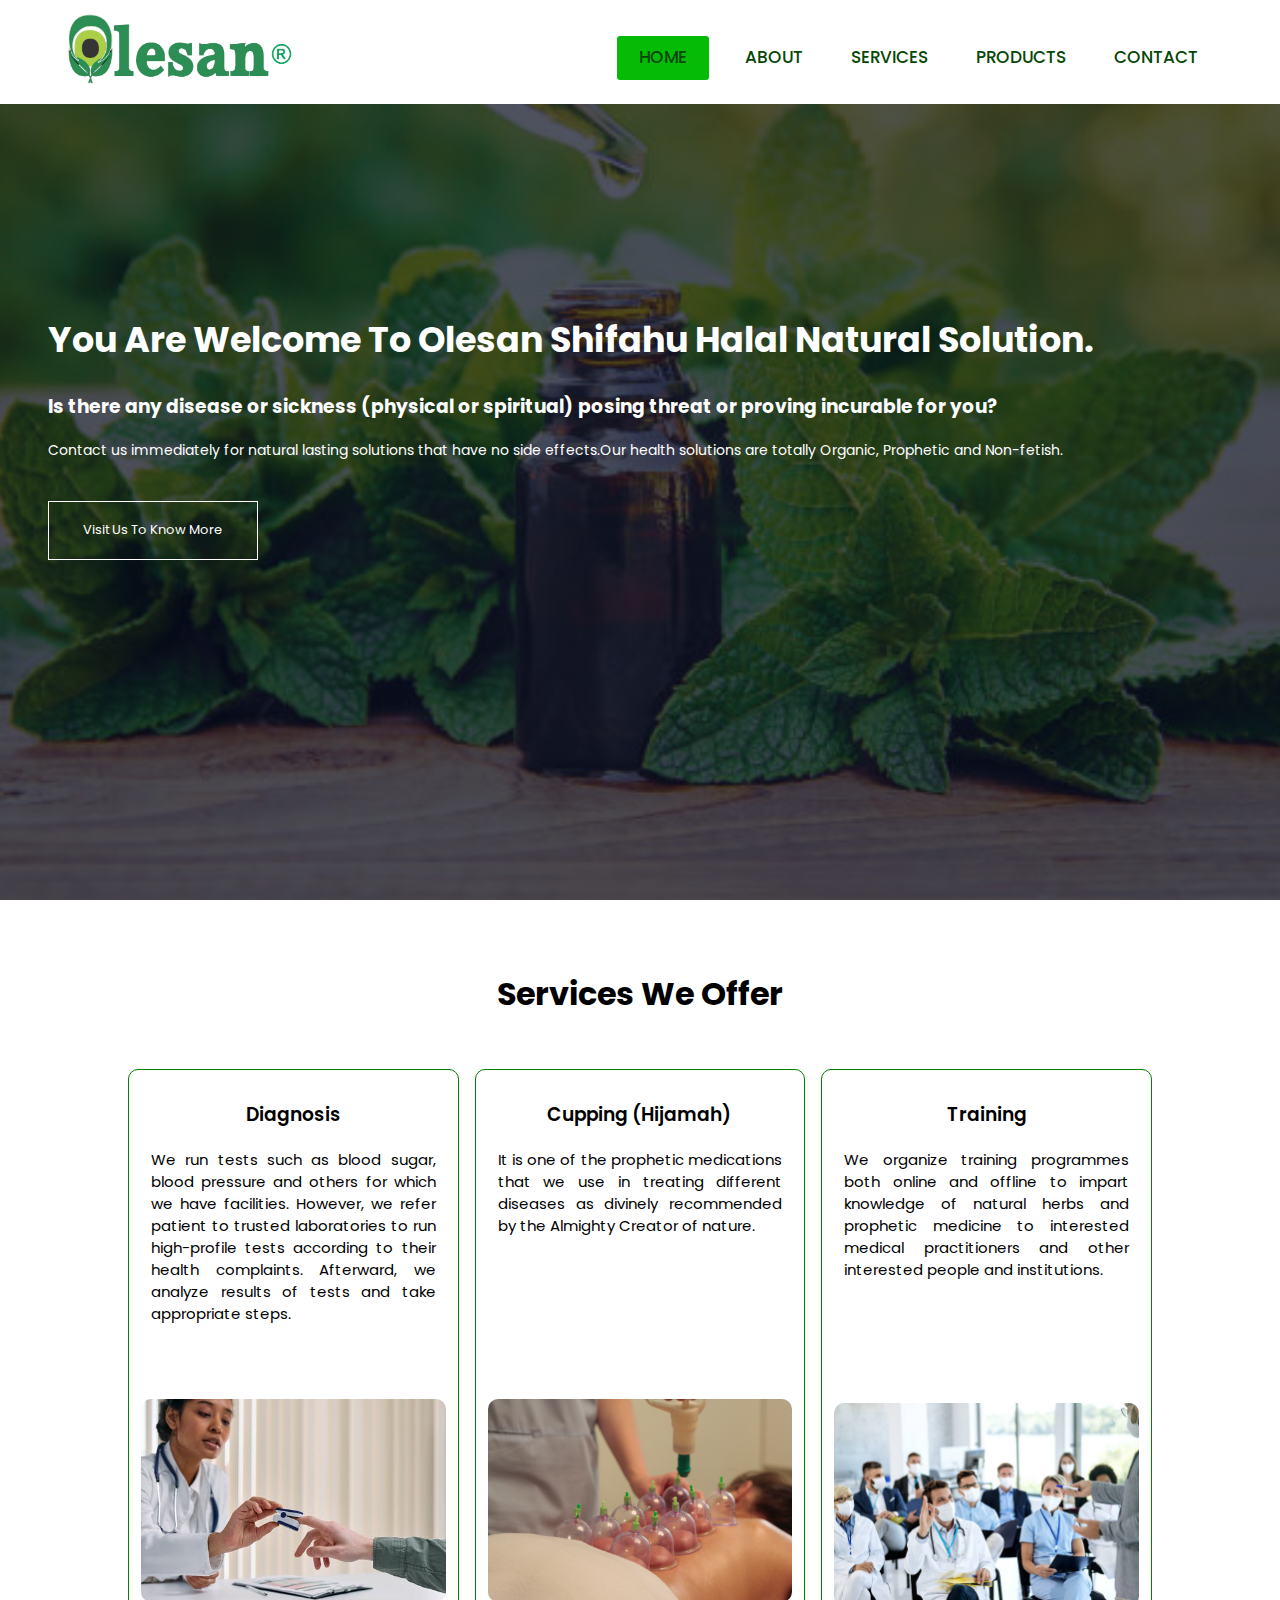
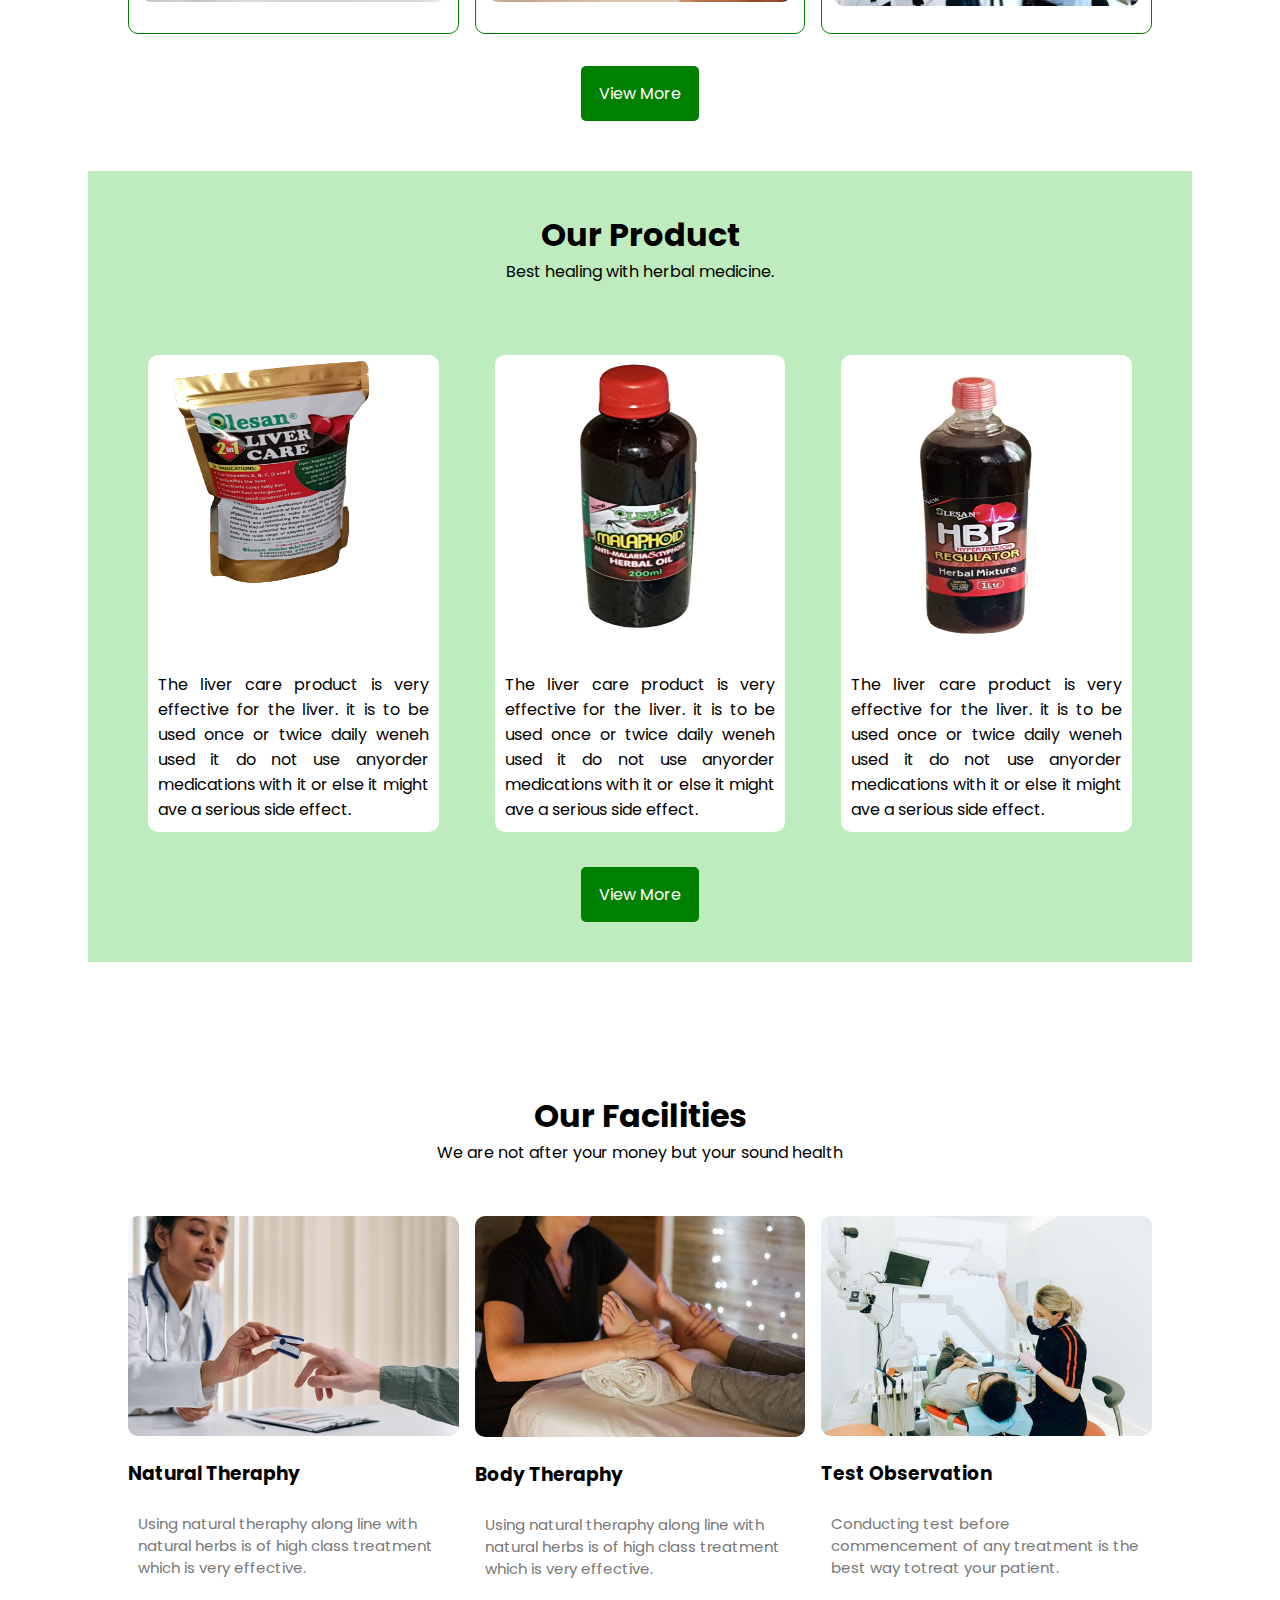
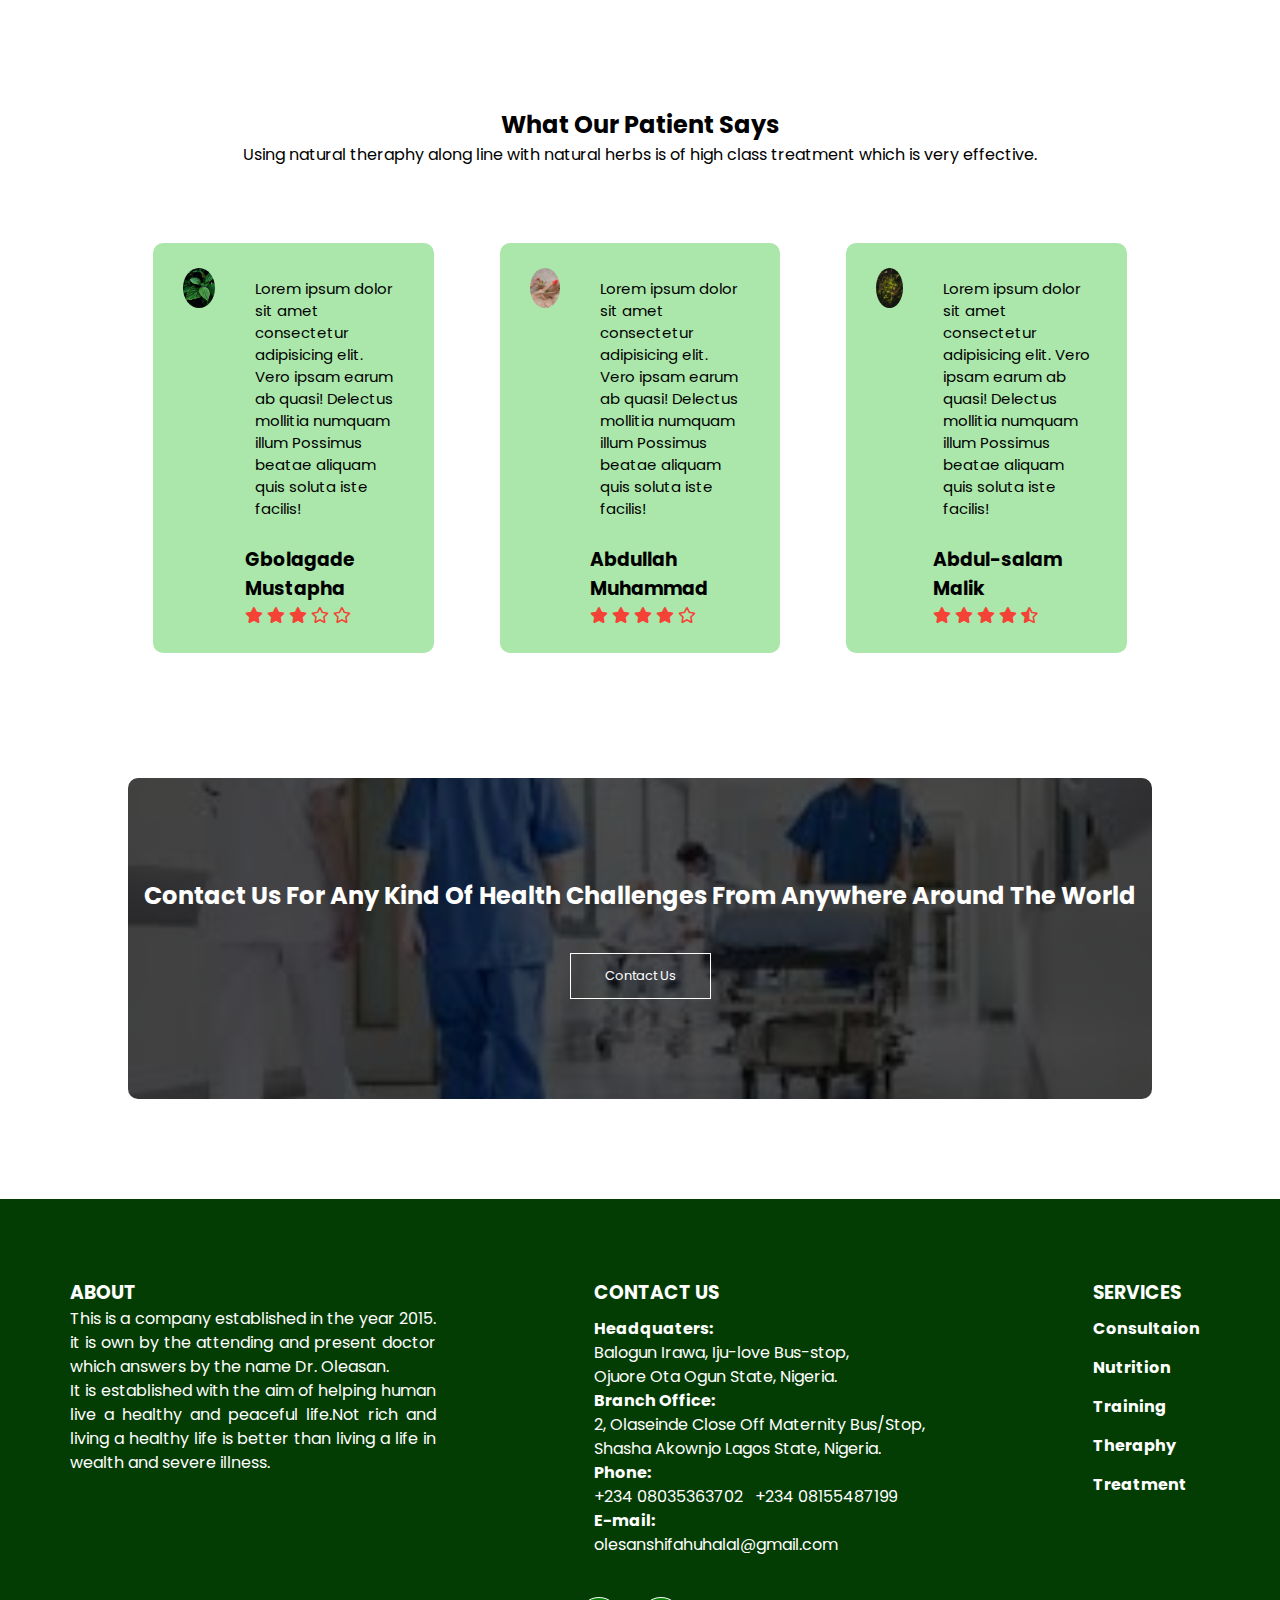
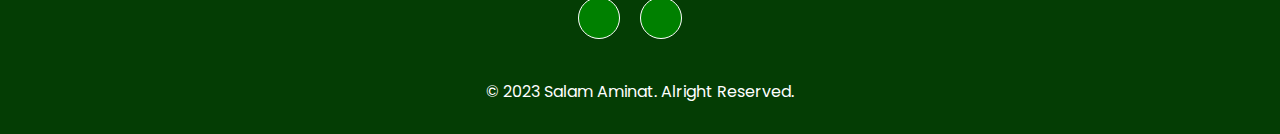
==== index.html @ b0fa1362 "first commit" ====
<!DOCTYPE html>
<html lang="en">

<head>
    <meta charset="UTF-8">
    <meta http-equiv="X-UA-Compatible" content="IE=edge">
    <meta name="viewport" content="width=device-width, initial-scale=1.0">
    <title>Business Website Design</title>
    <link rel="preconnect" href="https://fonts.googleapis.com">
    <link rel="preconnect" href="https://fonts.gstatic.com" crossorigin>
    <link href="https://fonts.googleapis.com/css2?family=Montserrat:ital,wght@0,500;0,600;1,100;1,500&family=Poppins
:wght@100;200;400;600;700&display=swap" rel="stylesheet">
    <link rel="stylesheet" href="style.css">
    <link rel="stylesheet" href="https://pro.fontawesome.com/releases/v5.10.0/css/all.css" />
    <lin rel="stylesheet" href="https://cdnjs.cloudflare.com/ajax/libs/animate.css/4.1.1/animate.min.css" />

</head>

<body>

    <section class="header">
        <nav>
            <a href="index.html"><img src="img/IMG-20220215-WA0002-removebg-preview.png"></a>
            <div class="navlink">
                <ul id="menu">
                    <li class="active"><a href="index.html">HOME</a></li>
                    <li><a href="about.html">ABOUT</a></li>
                    <li><a href="services.html">SERVICES</a></li>
                    <li><a href="product.html">PRODUCTS</a></li>
                    <li><a href="contact.html">CONTACT</a></li>
                </ul>
                <i class="fas fa-bars" onclick="toggleMenu()"></i>

            </div>

        </nav>
        <div class="text-box">
            <h1>You Are Welcome To Olesan Shifahu Halal Natural Solution.</h1>
            <h3>Is there any disease or sickness (physical or spiritual) posing threat or proving incurable for you?
            </h3>
            <p>Contact us immediately for natural lasting solutions that have no side effects.Our health solutions
                are totally Organic, Prophetic and Non-fetish.</p>
            <a href="contact.html" class="hero-btn">Visit Us To Know More</a>
        </div>

    </section>

    <!-------Course-------->

    <section class="course">
        <h1>Services We Offer</h1>
        <div class="row">
            <div class="course-col">
                <h3>Diagnosis</h3>
                <p>We run tests such as blood sugar, blood pressure and others for which we have facilities. However, we
                    refer patient to trusted laboratories to run high-profile tests according to their health
                    complaints. Afterward, we analyze results of tests and take appropriate steps.
                </p>
                <img id="diag" src="img/herbs21.jpeg" alt="">
            </div>
            <div class="course-col">
                <h3>Cupping (Hijamah)</h3>
                <p>It is one of the prophetic medications that we use in treating different diseases as divinely
                    recommended by the Almighty Creator of nature. </p>
                <img id="cup" src="img/pexels-ксения-11894617.jpg" alt="">
            </div>
            <div class="course-col">
                <h3>Training</h3>
                <p>We organize training programmes both online and offline to impart knowledge of natural herbs and
                    prophetic medicine to interested medical practitioners and other interested people and institutions.
                </p>
                <img id="trn" src="img/training.jpg" alt="">
            </div>
        </div>
        <div><a href="services.html"><button class="pro-btn">View More</button></a></div>


    </section>


    <!---product----->

    <section class="product">
        <h1>Our Product</h1>
        <p>Best healing with herbal medicine.</p>
        <div class="row">
            <div class="product-col">
                <img class="bg" src="img/Liver-care-removebg-preview.png">
                <div class="layer">
                    <h3>Liver Care </h3>
                </div>
                <p class="pres">
                    The liver care product is very effective for the liver. it is to be used once or twice
                    daily weneh used it do not use anyorder medications with it or else it might ave a serious side
                    effect.</p>
            </div>

            <div class="product-col">
                <img src="img/mlaphoid-removebg.png">
                <div class="layer">
                    <h3>Malaphoid Oil</h3>
                </div>
                <p class="pres">
                    The liver care product is very effective for the liver. it is to be used once or twice daily weneh
                    used it do not use anyorder medications with it or else it might ave a serious side effect.
                </p>
            </div>
            <div class="product-col">
                <img src="img/Hpb-removebg.png">
                <div class="layer">
                    <h3>High Blood pressure</h3>
                </div>
                <p class="pres">
                    The liver care product is very effective for the liver. it is to be used once or twice daily weneh
                    used it do not use anyorder medications with it or else it might ave a serious side effect.
                </p>

            </div>
        </div>
        <div><a href="product.html"><button class="pro-btn">View More</button></a></div>

    </section>

    <!---Facilities---->
    <section class="facilities">
        <h1>Our Facilities</h1>
        <p>We are not after your money but your sound health</p>

        <div class="row">
            <div class="facilities-col">
                <img src="img/herbs21.jpeg">
                <h3>Natural Theraphy</h3>
                <p>Using natural theraphy along line with natural herbs is of high class treatment which is very
                    effective.</p>

            </div>
            <div class="facilities-col">
                <img src="img/herbs19.jpeg">
                <h3>Body Theraphy</h3>
                <p>Using natural theraphy along line with natural herbs is of high class treatment which is very
                    effective.</p>

            </div>
            <div class="facilities-col">
                <img src="img/herbs20.jpeg">
                <h3>Test Observation</h3>
                <p>Conducting test before commencement of any treatment is the best way totreat your patient.</p>

            </div>
        </div>

    </section>


    <!--------Testimonials------>

    <section class="testimonial">
        <h2>What Our Patient Says</h2>
        <p>Using natural theraphy along line with natural herbs is of high class treatment which is very effective.</p>
        <div class="row">
            <div class="testimonial-col">
                <img src="img/herbs4.jpeg">
                <div>
                    <p>
                        Lorem ipsum dolor sit amet consectetur adipisicing elit.
                        Vero ipsam earum ab quasi! Delectus mollitia numquam illum
                        Possimus beatae aliquam quis soluta iste facilis!
                    </p>
                    <h3>Gbolagade Mustapha</h3>
                    <i class="fas fa-star"></i>
                    <i class="fas fa-star"></i>
                    <i class="fas fa-star"></i>
                    <i class="far fa-star"></i>
                    <i class="far fa-star"></i>
                </div>
            </div>
            <div class="testimonial-col">
                <img src="img/herbs18.jpeg">
                <div>
                    <p>Lorem ipsum dolor sit amet consectetur adipisicing elit.
                        Vero ipsam earum ab quasi! Delectus mollitia numquam illum
                        Possimus beatae aliquam quis soluta iste facilis!</p>
                    <h3>Abdullah Muhammad</h3>
                    <i class="fas fa-star"></i>
                    <i class="fas fa-star"></i>
                    <i class="fas fa-star"></i>
                    <i class="fas fa-star"></i>
                    <i class="far fa-star"></i>
                </div>
            </div>
            <div class="testimonial-col">
                <img src="img/herbs2.jpeg">
                <div>
                    <p>Lorem ipsum dolor sit amet consectetur adipisicing elit.
                        Vero ipsam earum ab quasi! Delectus mollitia numquam illum
                        Possimus beatae aliquam quis soluta iste facilis!</p>
                    <h3>Abdul-salam Malik</h3>
                    <i class="fas fa-star"></i>
                    <i class="fas fa-star"></i>
                    <i class="fas fa-star"></i>
                    <i class="fas fa-star"></i>
                    <i class="fas fa-star-half-alt"></i>
                </div>
            </div>


        </div>
    </section>

    <!-------Call to action-->

    <section class="cta">
        <h2>Contact Us For Any Kind Of Health Challenges From Anywhere Around The World</h2>
        <a href="contact.html" class="hero-btn">Contact Us</a>
    </section>

    <!-------footer----->

    <section class="footer">
        <!-- <h4>About Us</h4>
        <p>Lorem ipsum dolor sit amet consectetur adipisicing elit.
            Culpa, at! Doloremque fugiat odit quia debitis, accusantium
            recusandae libero pariatur,<br> at inventore officiis quo saepe
            consequatur nemo et in quidem consectetur!</p>
        <div class="icons">
            <i class="fab fa-facebook-f"></i>
            <i class="fab fa-twitter"></i>
            <i class="fab fa-instagram"></i>
            <i class="fab fa-linkedin-in"></i>
        </div>
        <p>Made with <i class="far fa-heart"> by Salam Aminat</i></p>

    </section> -->

        <div class="below">
            <div class="cover">
                <div class="abt">
                    <h3>ABOUT</h3>
                    <P>This is a company established in the year 2015. it is own by the attending and present doctor
                        which
                        answers by the name Dr. Oleasan. <br>It is established with the aim of helping human live a
                        healthy and peaceful life.Not rich and living a healthy life is better than living a life in
                        wealth and severe illness.</P>
                </div>
                <div class="info">
                    <h3>CONTACT US</h3>
                    <strong>Headquaters:</strong>
                    <p>Balogun Irawa, Iju-love Bus-stop,<br>Ojuore Ota Ogun State, Nigeria.</p>
                    <strong>Branch Office:</strong>
                    <p>2, Olaseinde Close Off Maternity Bus/Stop,<br> Shasha Akownjo Lagos State, Nigeria.</p>
                    <strong>Phone:</strong>
                    <p>+234 08035363702 &nbsp +234 08155487199</p>
                    <strong>E-mail:</strong>
                    <p>olesanshifahuhalal@gmail.com</p>

                </div>
                <div class="nutri">
                    <h3>SERVICES</h3>
                    <h5>Consultaion</h5>
                    <h5>Nutrition</h5>
                    <h5>Training</h5>
                    <h5>Theraphy</h5>
                    <h5>Treatment</h5>

                </div>
            </div>
            <div class="made">
                <div class="icons">
                    <div><i class="fa fa-facebook"></i></div>
                    <div><i class="fa fa-whatsapp"></i></div>
                </div>
                
                <p>&#169 2023 Salam Aminat. Alright Reserved.</p>
            </div>

        

</body>









<script src="style.js"></script>






<!-- https://www.youtube.com/watch?v=oYRda7UtuhA -->
</body>

</html>
---- style.css ----
* {
    margin: 0;
    padding: 0;
    font-family: 'poppins', sans-serif;

}

body {
    font-family: 'Lato', Arial, Verdana, sans-serif
}

.header {
    min-height: 100vh;
    width: 100%;
    background-image: linear-gradient(rgba(4, 9, 30, 0.7), rgba(4, 9, 30, 0.7)), url(img/banner.jpg);
    background-position: center;
    background-size: cover;
    position: relative;
}

nav {
    display: flex;
    padding: 20px 60px;
    justify-content: space-between;
    align-items: center;

}

.header nav {
    background-color: white;
    height: 4rem;


}

.header-1 nav {
    background-color: white;
    height: 3rem;

}

.header-2 nav {
    background-color: white;
    height: 3rem;

}

.header-3 nav {
    background-color: white;
    height: 3rem;

}

.header-4 nav {
    background-color: white;
    height: 3rem;

}

nav img {
    width: 250px;
    height: 100px;
    margin-top: 30px;
    margin-bottom: 10px;

    /* justify-content: center;
    align-items: center; */

}

.navlink {
    /* padding-right: 6rem; */
    /* width: 100%; */
    margin-left: 6rem;
    margin-bottom: 4rem;
    margin-top: 2rem;


}

nav .fas {
    display: none;
}

.navlink ul li {
    list-style: none;
    display: inline-block;
    padding: 8px 12px;
    position: relative;
    text-decoration: none;
    color: white;

}

.navlink ul li a {
    text-decoration: none;
    color: rgb(6, 70, 6);
    font-size: 17px;
    font-weight: 500;
    margin: 10px;


}

.navlink ul li::after {
    content: '';
    width: 0%;
    height: 2px;
    /* background: rgb(6, 187, 6); */
    background: #fff;
    display: block;
    margin: auto;
    transition: 0.5s;

}

.navlink ul li:hover::after {
    width: 100%;
}

.active {
    margin-right: 10px;
}

.active,
.navlink ul li:hover {
    background: rgb(6, 187, 6);
    border-radius: 3px;


}

label #btn,
label #cancel {
    color: #fff;
    font-size: 30px;
    float: right;
    line-height: 80px;
    margin-right: 40px;
    cursor: pointer;
    display: none;
}

.text-box {
    color: #fff;
    position: absolute;
    padding-top: 12rem;
    padding-left: 3rem;
    /* left: 50%;
    top: 50%; */
    /* transform: translate(-50%, -50%); */
    text-align: left;
    line-height: 2.5;
}

.text-box h1 {
    font-size: 35px;
    color: #fff;
}

.text-box p {
    margin: 10px 0 40px;
    font-size: 14px;
    color: #fff;
    line-height: 1.5;
}

.hero-btn {
    display: inline-block;
    text-decoration: none;
    color: #fff;
    border: 1px solid #fff;
    padding: 12px 34px;
    font-size: 13px;
    background: transparent;
    position: relative;
    cursor: pointer;
}

.hero-btn:hover {
    border: 1px solid #f44336;
    background: #f44336;
    transition: 1s;
}



/* @media (max-width: 750px){
    .text-box h1{
        font-size: 20px
    } 
    .navlink ul li{
        display: block;
       
        
    }
    .navlink ul li a{
        line-height: 2.5rem;
    }
    .navlink{
        position: absolute;
        background: green;
        height: 50vh;
        width: 200px;
        top: 0;
        right: -200px;
        text-align: left;
        z-index: 2;
        transition: 2s;
        
    
    } 
    nav .fas{
        display: block;
        color: #fff ;
        margin: 10px;
        font-size: 22px ;
        cursor: pointer;
    }
    .navlink ul{
        padding: 30px;

    }
    .active{
        border-bottom: 2px solid #fff ;     
        width: 90px;
        height: 35px;
        background: none;
        padding-top: 0;
    }


} */


/*--------about header------*/

/* .header-2{
    min-height: 100vh;
    width: 100%;
    background-image: linear-gradient(rgba(4,9,30,0.7), rgba(4,9,30,0.7)), url(img/herbs6.jpg);
    background-position: center;
    background-size: cover;
    position: relative;

} */

/*---------course header-----*/
/* .header-3{
    min-height: 100vh;
    width: 100%;
    background-image: linear-gradient(rgba(4,9,30,0.7), rgba(4,9,30,0.7)), url(img/herbs12.jpg);
    background-position: center;
    background-size: cover;
    position: relative;


} */



/*------course-----*/

.course {
    width: 80%;
    margin: auto;
    text-align: center;
    padding-top: 70px;
}

/* #serv h1{
    font-size: 36px;
    font-weight: 600;
    color: green;
} */
.course p {
    color: black;
    font-size: 15px;
    /* font-weight: 400; */
    line-height: 22px;
    padding: 10px;

}

.row {
    margin-top: 5%;
    display: grid;
    grid-template-columns: repeat(3, 1fr);
    justify-content: space-between;
    grid-gap: 1rem;

}

.course-col {
    flex-basis: 31%;
    /* background: rgb(171, 231, 171); */
    border: 1px solid green;
    border-radius: 10px;
    margin-bottom: 5%;
    padding: 20px 12px;
    box-sizing: border-box;
}

.course-col.full {
    background: rgb(171, 231, 171);
    border: none;
}

.course-col img {
    width: 100%;
    border-radius: 10px;
    margin-top: 10px;
}

.course h3 {
    text-align: center;
    font-weight: 600;
    margin: 10px 0;
}

.course-col p {
    text-align: justify;
}

.course-col:hover {
    box-shadow: 0 0 20px 0px rgba(0, 0, 0, 0.2);
    background: rgb(171, 231, 171);
    border: none;
}

.extra {
    padding-bottom: 50px;
    color: green;
}

.serv h3 {
    width: 80%;
    text-align: justify;
    margin-left: 10rem;
    line-height: 1.5;
    font-weight: normal;
}

#diag {
    margin-top: 4rem;
}

#cup {
    margin-top: 9.5rem;
}
#trn {
    margin-top: 7rem;
}

#con {
    margin-top: 5rem;
}
#nut {
    margin-top: 5rem;
}
#tret{
    margin-top: 4rem;
}

/*--------- about------ */
.round {
    margin: 7rem;
}

.round h1 {
    font-size: 40px;
    color: green;
    margin-bottom: 15px;
    position: relative;
}

.round h1::after {
    content: "";
    position: absolute;
    left: 5%;
    transform: translateX(-50%);
    bottom: -1rem;
    width: 5rem;
    height: .1rem;
    background-color: rgb(88, 207, 88);
}

.about {
    width: 100%;
    display: flex;
    justify-content: space-between;
    /* margin: 20px; */

}

.image {
    width: 500px;
    height: 400px;
    margin-left: 20px;
    border-radius: 5px;
}

.cense {
    text-align: left;
    margin-top: 30px;
    font-size: 20px;
    line-height: 1.7;
}

.mandv {
    display: flex;
    justify-content: space-around;
    background-color: rgb(248, 249, 250);
    width: 100%;


}

.mission,
.vission {
    margin: 4rem;


}

.mandv img {
    height: 300px;
    width: 450px;
    /* vertical-align: middle; */
    border-style: none;
    box-shadow: 0px 0px 20px 3px rgb(0 0 0 / 10%);
    border-top-left-radius: 10px;
    border-top-right-radius: 10px;
    overflow: hidden;
    margin-bottom: 0;
}

.mandv p {
    width: 370px;
    text-align: justify;
    background: #fff;
    margin-top: 10px;
    padding: 40px;
    display: flex;
    flex-direction: column;
    line-height: 1.5;
}

.mandv h2 {
    padding: 0 1em 1em 0;
    text-align: center;
    font-size: 50px;
    color: rgb(102, 233, 102);

}

.mandv strong {
    color: green;

}

.goal {
    margin: 7rem;

}

.goal h1 {
    font-size: 40px;
    color: green;
    margin-bottom: 15px;
    text-align: center;
    position: relative;

}

.goal h1::after {
    content: " ";
    position: absolute;
    left: 50%;
    transform: translateX(-50%);
    bottom: -1rem;
    width: 5rem;
    height: .1rem;
    background-color: rgb(88, 207, 88);
}

.gdetail {

    margin-top: 50px;
    line-height: 2;
    color: green;
    font-size: 20px;
    text-align: justify;
    padding-left: 110px;

}

.valuebck {
    background-color: rgb(248, 249, 250);
    padding: 40px;
}

.value {
    margin: 7rem;

}

.value h1 {
    font-size: 40px;
    color: green;
    margin-bottom: 15px;
    text-align: center;
    position: relative;

}

.value h1::after {
    content: " ";
    position: absolute;
    left: 50%;
    transform: translateX(-50%);
    bottom: -1rem;
    width: 5rem;
    height: .1rem;
    background-color: rgb(88, 207, 88);


}

.vdetail {
    display: grid;
    grid-template-columns: repeat(3, 1fr);
    grid-gap: 2rem;
    margin-top: 50px;

}

.vdetail p {
    background-color: #4AD34F;
    color: #fff;
    border-radius: 10px;
    font-size: 25px;
    box-shadow: 0px 0px 20px 3px rgb(0 0 0 / 0.2);
    height: 70px;
    text-align: center;
    padding-top: 30px;


}


/*------product----*/
.range {
    margin: 40px;
}

.range h3 {
    font-weight: normal;
    margin: 30px;
    color: green;
}

.list {
    display: grid;
    grid-template-columns: repeat(3, 1fr);
    grid-gap: 1rem;
    text-align: justify;
    padding-left: 9rem;
    color: green;
}

section.main {
    width: 100%;
    background-color: rgb(248, 249, 250);
    height: 100vh;
    justify-content: space-between;
    /* padding: 7rem; */
    padding-top: 4rem;

}

.side {
    display: flex;
    /* color: #6c757d; */
    color: black;

}

.note {
    text-align: justify;
    min-width: 49%;
    width: 49%;
    vertical-align: middle;
    /* padding: 4rem; */

}

.right {
    margin-right: 5rem;
}

.left {
    margin-left: 6rem;
}

.note h2 {
    font-size: 2rem;
    padding: 20px 0;
    color: black;
}

.note p {
    font-size: 20px;
    line-height: 2;
}

.imgbx {
    width: 100%;
}

.imgbx img {
    padding-top: 10px;
    margin-left: 60px;
    background-color: #fff;
    height: 500px;
}

section.two {
    background-color: #fff;
}

section.two .note {
    padding: 0;
}

.product {
    width: 80%;
    margin: auto;
    text-align: center;
    margin-top: 50px;
    margin-bottom: 30px;
    background-color: rgb(190, 236, 190);
    padding: 40px;
}

.product .row {
    display: grid;
    grid-template-columns: repeat(3, 1fr);
    grid-gap: 1rem;
}

.product-col {
    flex-basis: 32%;
    border-radius: 10px;
    margin-bottom: 50px;
    position: relative;
    overflow: hidden;
    margin: 20px;
    background-color: #fff;


}

.product-col img {
    width: 100%;
    height: 300px;


}

.row .bg img {
    border-bottom: 1px solid;
}

.row.full img {
    border-bottom: none;
}

.product .pres {
    /* background-color: rgb(48, 211, 48); */
    padding: 10px;
    text-align: justify;
}

.layer {
    background: transparent;
    height: 100%;
    width: 100%;
    position: absolute;
    top: 0;
    left: 0;
    transition: 0.5s;
}

.layer:hover {
    background: rgba(226, 0, 0, 0.7);
}

.layer h3 {
    width: 100%;
    font-weight: 500;
    color: #fff;
    font-size: 26px;
    bottom: 0;
    left: 50%;
    transform: translateX(-50%);
    position: absolute;
    opacity: 0;
    transition: 0.5s;

}

.layer:hover h3 {
    bottom: 40%;
    opacity: 1;
}

.pro-btn {
    display: inline-block;
    padding: 15px 18px;
    text-decoration: none;
    font-size: 16px;
    border-radius: 5px;
    border: none;
    color: #fff;
    background-color: green;
    margin-top: 15px;

}

/*------facilities----*/

.facilities {
    width: 80%;
    margin: auto;
    text-align: center;
    padding-top: 100px;
}

.facilities-col {
    flex-basis: 31%;
    border-radius: 10px;
    margin-bottom: 5%;
    text-align: left;
}

.facilities-col img {
    width: 100%;
    border-radius: 10px;
}

.facilities-col p {
    padding: 0;
    color: #777;
    font-size: 15px;
    line-height: 22px;
    padding: 10px;

}

.facilities-col h3 {
    margin-top: 16px;
    margin-bottom: 15px;
    text-align: left;

}



/*--------Testimonial-----*/

.testimonial {
    width: 80%;
    margin: auto;
    text-align: center;
    padding-top: 100px;
}

.testimonial-col {
    flex-basis: 31%;
    border-radius: 10px;
    margin-bottom: 5%;
    text-align: left;
    /* background: #fff3f3; */
    background: rgb(171, 231, 171);
    padding-bottom: 5px;
    /* height: 300px; */


    padding: 25px;
    display: flex;
    cursor: pointer;
    margin: 25px;
}

.testimonial-col img {
    height: 40px;
    margin-left: 5px;
    margin-right: 30px;
    border-radius: 50%;


}

.testimonial-col p {
    padding: 0;
    color: black;
    font-size: 15px;
    line-height: 22px;
    padding: 10px;
}

.testimonial-col h3 {
    margin-top: 15px;
    text-align: left;

}

.testimonial-col .fas {
    color: #f44336;


}

.testimonial-col .far {
    color: #f44336;

}

/*------call to action------*/

.cta {
    margin: 100px auto;
    width: 80%;
    background-image: linear-gradient(rgba(0, 0, 0, 0.7), rgba(0, 0, 0, 0.7)), url(img/herbs22.jpg);
    background-position: center;
    background-size: cover;
    border-radius: 10px;
    text-align: center;
    padding: 100px 0;



}

.cta h2 {
    color: #fff;
    margin-bottom: 40px;
}

.touch {
    margin-top: 0px;
    width: 100%;
    border-radius: 0;

}

.touch-two {
    margin: 6.5rem;
}

.touch-two h3 {
    font-size: 35px;
    color: green;
    margin-bottom: 10px;
}

.touch-two p {
    font-size: 20px;
    font-weight: light;
    color: rgb(68, 68, 68);
}

.wrap {
    display: flex;
    align-items: space-between;
    padding: 2rem;
}

.begin {
    margin-left: 4rem;

}

.each {
    display: flex;
    margin-bottom: 1rem;

}

.end {
    margin-left: 10rem;
}

label,
input {
    width: 500px;
    margin-bottom: 10px;
    height: 7vh;
    font-size: 17px;
    border: 1px solid;
    border-style: none;


}

input {
    background-color: rgb(200, 235, 200);
    padding: 10px;

}

.each h3 {
    font-size: 20px;
    color: rgb(8, 65, 8);
}

.each p {
    font-size: 20px;
    color: rgb(68, 68, 68);
}

#msg {
    height: 20vh;

}

.hero-btn.con {
    color: #fff;
    background: #f44336;
    border-radius: 5%;
    font-size: 17px;

}

i.fa {
    border: 1px solid;
    margin-right: 20px;
    padding: 12px;
    border-radius: 50%;
    background: green;
    color: #fff;
}

/* @media(max-width:750px) {
    .cta h1{
        font-size: 20px;
    }
} */

/*-------footer------*/

/* .footer{
    width: 100%;
    text-align: center;
    padding: 30px 0;
}

.footer h4{
    margin-bottom: 25px;
    margin-top: 20px;
    font-weight: 600;

}
.icons .far{
    color: blue;
    margin: 0 13px;
    cursor: pointer;
    padding: 18px 0;
    border: 1px solid;


}
.fa-heart{
    color: #f44336;
}
.fab{
    color: #f44336;
} */


/* footers */
.below {
    width: 100%;
    height: auto;
    background-color: rgb(4, 61, 4);
    color: #fff;
    /* padding: 4rem 11rem; */
    margin-bottom: 0;
}

.cover {
    display: flex;
    justify-content: space-between;
    padding-top: 80px;
    padding-left: 50px;
    padding-right: 50px;
}

.nutri {
    margin-right: 0px;
    padding: 0 30px;
    line-height: 1.5;
}

.nutri h5 {
    padding-bottom: 15px;
    font-size: 16px;
}

.nutri h3 {
    padding-bottom: 10px;
}

.cover h2 {
    padding-bottom: 8px;
}

.info {
    padding: 0 20px;
    line-height: 1.5;

}

.info h3 {
    padding-bottom: 10px;
}

.abt {
    width: 31%;
    padding: 0 20px;
    text-align: justify;
    line-height: 1.5;
}

.icons {
    text-align: center;
    margin: 40px;
    display: flex;
    align-items: center;
    justify-content: center;
}

.made p {
    text-align: center;
    padding-bottom: 30px;
}




@media screen and (max-width:480px) {
    body {
        width: 100%;
    }

    .navlink ul {
        width: 60%;
        height: 70vh;
        background: green;
        position: absolute;
        top: 60px;
        right: 0;
        z-index: 2;
        display: none;


    }

    .navlink ul li {
        display: none;
        margin: 10px 40px;
    }

    nav .fas {
        display: block;
    }

    nav img {
        width: 150px;
        height: 60px;
    }

    nav {
        padding: 5px 15px;
        display: flex;
        height: 15px;
    }

    .text-box h1 {
        font-size: 20px;

    }

    .text-box {
        padding-left: 1rem;
        padding-top: 5rem;
    }

    .text-box h3 {
        font-size: 15px;
        width: 90%;
    }

    .text-box p {
        width: 95%;
    }

    /* course */
    .course h1 {
        margin-bottom: 2rem;

    }

    .course .row {
        margin-top: 5%;
        display: grid;
        grid-template-columns: repeat(1, 1fr);
        justify-content: space-between;
        grid-gap: 1rem;
    }

    /* product */
    .product {
        margin-bottom: 20px;
        margin-top: 8rem;
        border: 1px solid red;
        width: 70%;
    }

    .product .row {
        display: grid;
        grid-template-columns: repeat(1, 1fr);
        grid-gap: 1rem;

    }

    .product-col img {
        height: 200px;
    }

    /* facilities */
    .facilities .row {
        display: grid;
        grid-template-columns: repeat(2, 1fr);
        grid-gap: 1rem;
    }

    .facilities-col h3 {
        font-size: 15px;
    }

    .facilities h1 {
        margin-bottom: 8px;
    }

    .facilities-col p {
        width: 100%;
        font-size: 12px;
    }

    /* testimonial */
    .testimonial .row {
        display: grid;
        grid-template-columns: repeat(1, 1fr);
    }

    .testimonial-col {
        display: grid;
        grid-template-columns: repeat(1, 1fr);
    }

    .testimonial h2 {
        margin-bottom: 8px;
    }

    .cta {
        width: 80%;
    }

    .cta h2 {
        font-size: 20px;

    }

    /* about page */
    .about img {
        display: none;
    }

    .round h1 {
        font-size: 25px;
        text-align: left;

    }

    .round {
        margin: 3rem 1rem;
    }

    .round p {
        font-size: 15px;
    }

    .round h1::after {
        transform: translateX(-10%);


    }

    .mandv {
        display: grid;
        grid-template-columns: repeat(1, 1fr);
    }

    .mission {
        margin: 2rem;
        border-radius: 5%;



    }

    .mandv p {
        width: 200px;
        font-size: 15px;
        margin-left: 4rem;
    }

    .mandv img {
        border-radius: 50px;
        width: 300px;
        height: 180px;
        margin-left: 4rem;
    }

    .goal {
        margin: 3rem 1rem;
    }

    .goal h1 {
        font-size: 25px;
    }

    .gdetail {
        width: 80%;
        padding: 0;
        font-size: 15px;
        margin: 3rem 2rem;
        line-height: 2
    }

    .value {
        margin: 0;
        padding: 20px;
        margin-bottom: 30px;

    }

    .valuebck {
        padding: 20px;
    }

    .value h1 {
        font-size: 25px;
    }

    .vdetail {
        display: grid;
        grid-template-columns: repeat(2, 1fr);
        grid-gap: 1rem;
        margin-top: 50px;

    }

    .vdetail p {
        font-size: 15px;
        height: 20px;
        padding: 15px;
    }

    /* service page */
    .bingo h1 {
        font-size: 27px;
        padding: 0;
        margin-top: 3rem;
        margin-bottom: 2rem;

    }

    .serv h3 {
        width: 80%;
        /* margin: 1rem 3rem; */
        margin-right: 3rem;
        margin-top: 1rem;
        margin-bottom: 1rem;
        margin-left: 2rem;
        font-size: 15px;

    }

    .course {
        padding-top: 10px;
    }

    .range {
        margin: 0;
    }

    .range h3 {
        text-align: justify;
    }

    .list {
        display: grid;
        grid-template-columns: repeat(2, 1fr);
        grid-gap: 1rem;
        width: 90%;
        padding: 0;
        text-align: left;
        margin: 1rem 2rem;
        line-height: 2;
    }

    .side {
        display: grid;
        grid-template-columns: repeat(1, 1fr);
        grid-gap: 2rem;
    }

    section .main {
        width: 40%;
        margin-bottom: 40px;
        padding-top: 1rem;
    }

    .note {
        margin-left: 1rem;
        width: 90%;
    }

    .note p {
        font-size: 15px;


    }

    .note h2 {
        font-size: 1.5rem;
        padding: 10px;
        margin-bottom: 1rem;
        margin-top: 0;


    }

    .side .imgbx {
        width: 80%;
        margin: 1rem 4rem;
        margin-bottom: 0;
    }

    .side .imgbx img {
        padding-top: 0;
        margin-left: 3rem;
        height: 170px;

    }

    section .left {
        margin-top: 0rem;
    }


    .touch {
        margin-top: 30px;
        margin-bottom: 4rem;
    }

    .touch h2 {
        font-size: 18px;
    }

    .touch-two {
        width: 70%;
        margin: 1rem 2rem;
    }

    .touch-two h3 {
        font-size: 25px;
    }

    .touch-two p {
        font-size: 17px;

    }

    .wrap {
        display: grid;
        grid-template-columns: repeat(1, 1fr);
        grid-gap: 1rem;
        width: 90%;
        padding: 0;
    }

    .begin {
        width: 90%;
        margin: 1rem 1rem;
        padding: 7px;
    }

    .end {
        margin: 1rem 1.5rem;
        width: 90%;
    }

    label,
    input {
        height: 5vh;

    }

    input {
        padding: 5px;
        border-radius: 5px;
        width: 95%;
    }

    .each {
        margin-bottom: 2rem;
        margin-left: 0;
    }

    .each i {
        margin-right: 0;
    }

    .each h3 {
        font-size: 20px;
        margin-left: 15px;
    }

    .each p {
        font-size: 15px;
        margin-left: 15px;


    }

    #msg {
        height: 10vh;
    }

    .cover {
        width: 60%;
        display: grid;
        grid-template-columns: repeat(1, 1fr);
        grid-gap: 1rem;
        padding: 1.5rem 1rem;
    }

    .abt {
        width: 90%;
    }

    .abt h3 {
        font-size: 16px;
    }

    .abt p {
        font-size: 15px;
        text-align: left;
    }

    .info h3 {
        font-size: 16px;
    }

    .info strong {
        font-size: 15px;
    }

    .info p {
        font-size: 13px;
    }

    .nutri h3 {
        font-size: 16px;
    }

    .nutri h5 {
        font-size: 13px;
    }
    .made .icons {
        margin: 2rem 0;
    }

    .made p {
        margin: 0;
    }

    #loca {
        width: 20%;
        height: 30%;
        border: 2px solid blue;
    }


}


@media screen and (min-width:481px) and (max-width:768px) {
    body {
        width: 100%;
    }

    nav ul {
        width: 70%;
        height: 70vh;
        background: green;
        position: absolute;
        top: 60px;
        right: 0;
        z-index: 2;
        /* display: none; */


    }

    nav ul li {
        display: block;
        margin: 10px 40px;

    }

    nav .fas {
        display: block;
    }

    nav img {
        width: 150px;
        height: 60px;
    }

    nav {
        padding: 5px 15px;
        display: flex;
        height: 15px;
    }

    .text-box h1 {
        font-size: 20px;

    }

    .text-box {
        padding-left: 1rem;
        padding-top: 4rem;
    }

    .text-box h3 {
        font-size: 15px;
        width: 90%;
    }

    .text-box p {
        width: 95%;
    }

    /* course */
    .course h1 {
        margin-bottom: 2rem;

    }

    .course .row {
        margin-top: 5%;
        display: grid;
        grid-template-columns: repeat(2, 1fr);
        justify-content: space-between;
        grid-gap: 1rem;
    }

    /* product */
    .product {
        margin-bottom: 20px;
        margin-top: 8rem;
        width: 70%;
    }

    .product .row {
        display: grid;
        grid-template-columns: repeat(2, 1fr);
        grid-gap: 1rem;

    }

    .product-col img {
        height: 200px;
    }

    /* testimonial */
    .testimonial .row {
        display: grid;
        grid-template-columns: repeat(2, 1fr);
    }

    .testimonial-col {
        display: grid;
        grid-template-columns: repeat(1, 1fr);
    }

    .testimonial h2 {
        margin-bottom: 8px;
    }

    /* about page */
    .round h1 {
        font-size: 25px;
        text-align: left;
    }

    .round {
        margin: 3rem 1rem;
    }

    .round p {
        font-size: 15px;
    }

    .round h1::after {
        transform: translateX(-10%);
    }

    /* mission */
    .mandv {}

    .mission {
        width: 30%;
        margin: 0;
    }

    .vission {
        width: 30%;
        margin: 0;
    }

    .mandv h2 {
        font-size: 18px;
    }

    .goal h1 {
        font-size: 25px;
    }

    .gdetail {
        padding-left: 30px;
    }

    .vdetail {
        display: grid;
        grid-template-columns: repeat(2, 1fr);
        grid-gap: 1rem;
        margin-top: 50px;

    }

    .value h1 {
        font-size: 25px;
    }

    .bingo h1 {
        font-size: 27px;
        padding: 0;
        margin-top: 3rem;
        margin-bottom: 2rem;

    }

    .serv h3 {
        width: 80%;
        /* margin: 1rem 3rem; */
        margin-right: 3rem;
        margin-top: 1rem;
        margin-bottom: 1rem;
        margin-left: 5rem;
        font-size: 18px;

    }

    .list {
        padding-left: 4rem;
    }

    section .main {
        width: 40%;
        margin-bottom: 40px;
        padding-top: 1rem;
    }

    .note {
        margin-left: 1rem;
        width: 90%;
    }

    .note p {
        font-size: 15px;


    }

    .note h2 {
        font-size: 1.5rem;
        padding: 10px;
        margin-bottom: 1rem;
        margin-top: 0;
    }

    .side .imgbx {
        width: 60%;
        margin: 1rem 2rem;
        margin-bottom: 0;
    }

    .side .imgbx img {
        padding-top: 0;
        margin-left: 3rem;
        height: 230px;
        margin-top: 4rem;
        width: 200px;

    }

    section .left {
        margin-left: 2.5rem;
    }

    .begin {
        width: 90%;
        margin: 1rem 1rem;
        padding: 7px;
    }

    .each {
        margin-bottom: 2rem;
        margin-left: 0;
    }

    .each i {
        margin-right: 0;
    }

    .each h3 {
        font-size: 20px;
        margin-left: 15px;
    }

    .each p {
        font-size: 15px;
        margin-left: 15px;
    }

    .end {
        margin: 1rem 1.5rem;
        width: 90%;
    }

    label,
    input {
        width: 300px;
        margin-bottom: 10px;
        height: 7vh;
        font-size: 17px;
        border: 1px solid;
        border-style: none;


    }

    .touch {
        font-size: 18px;
        padding: 1rem;
        height: 40vh;
        text-align: center;
        display: flex;
        justify-content: center;
        align-items: center;
    }


}

@media screen and (min-width:769px) and (max-width:1024px){
    nav {
        display: flex;
        padding: 20px 40px;
        justify-content: space-between;
        align-items: center;
    
    }
    .navlink {
        margin-left: 4rem;
        margin-bottom: 2rem;
    }
    nav img {
        width: 250px;
        height: 100px;
        margin-top: 30px;
        margin-bottom: 10px;
    
    }
    .goal{
        /* border: 1px solid red; */
    }
    
    .goal h1 {
        font-size: 25px;
    }

    .gdetail {
        padding-left: 30px;
    }
    

}
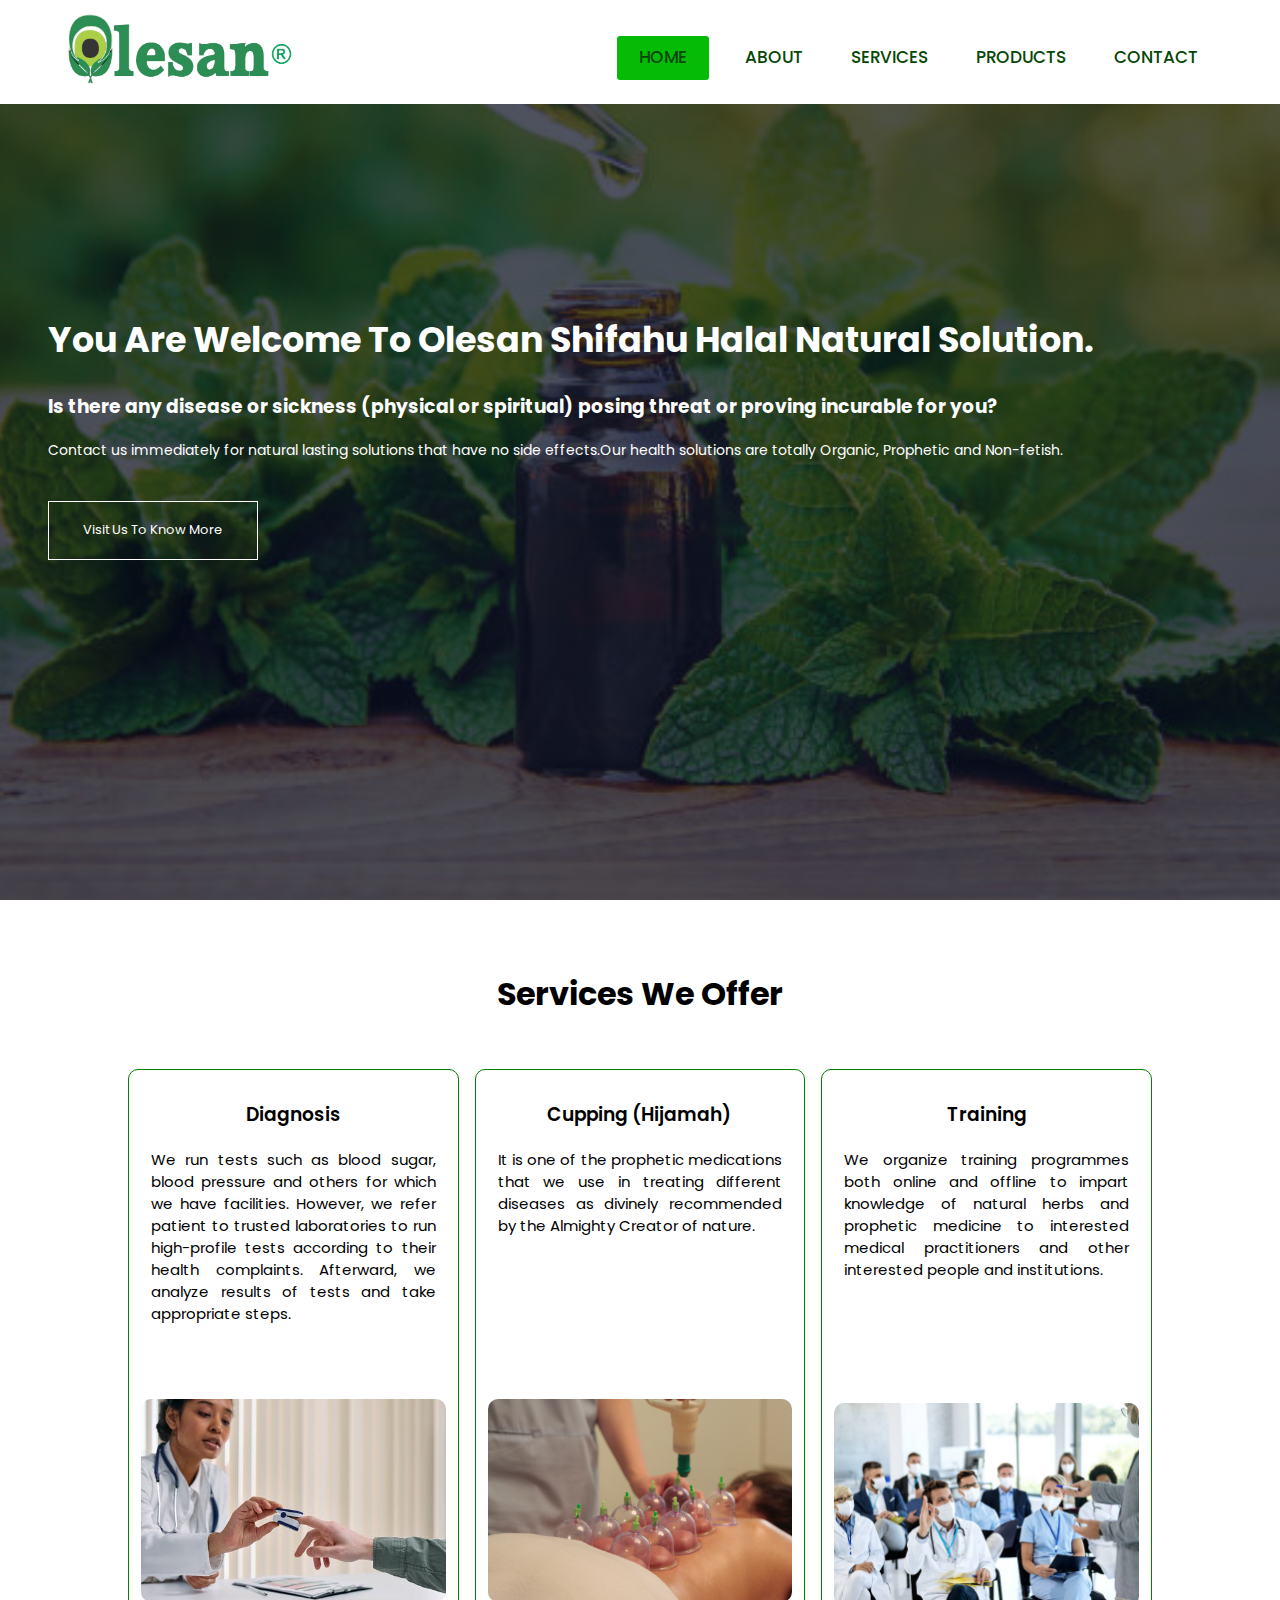
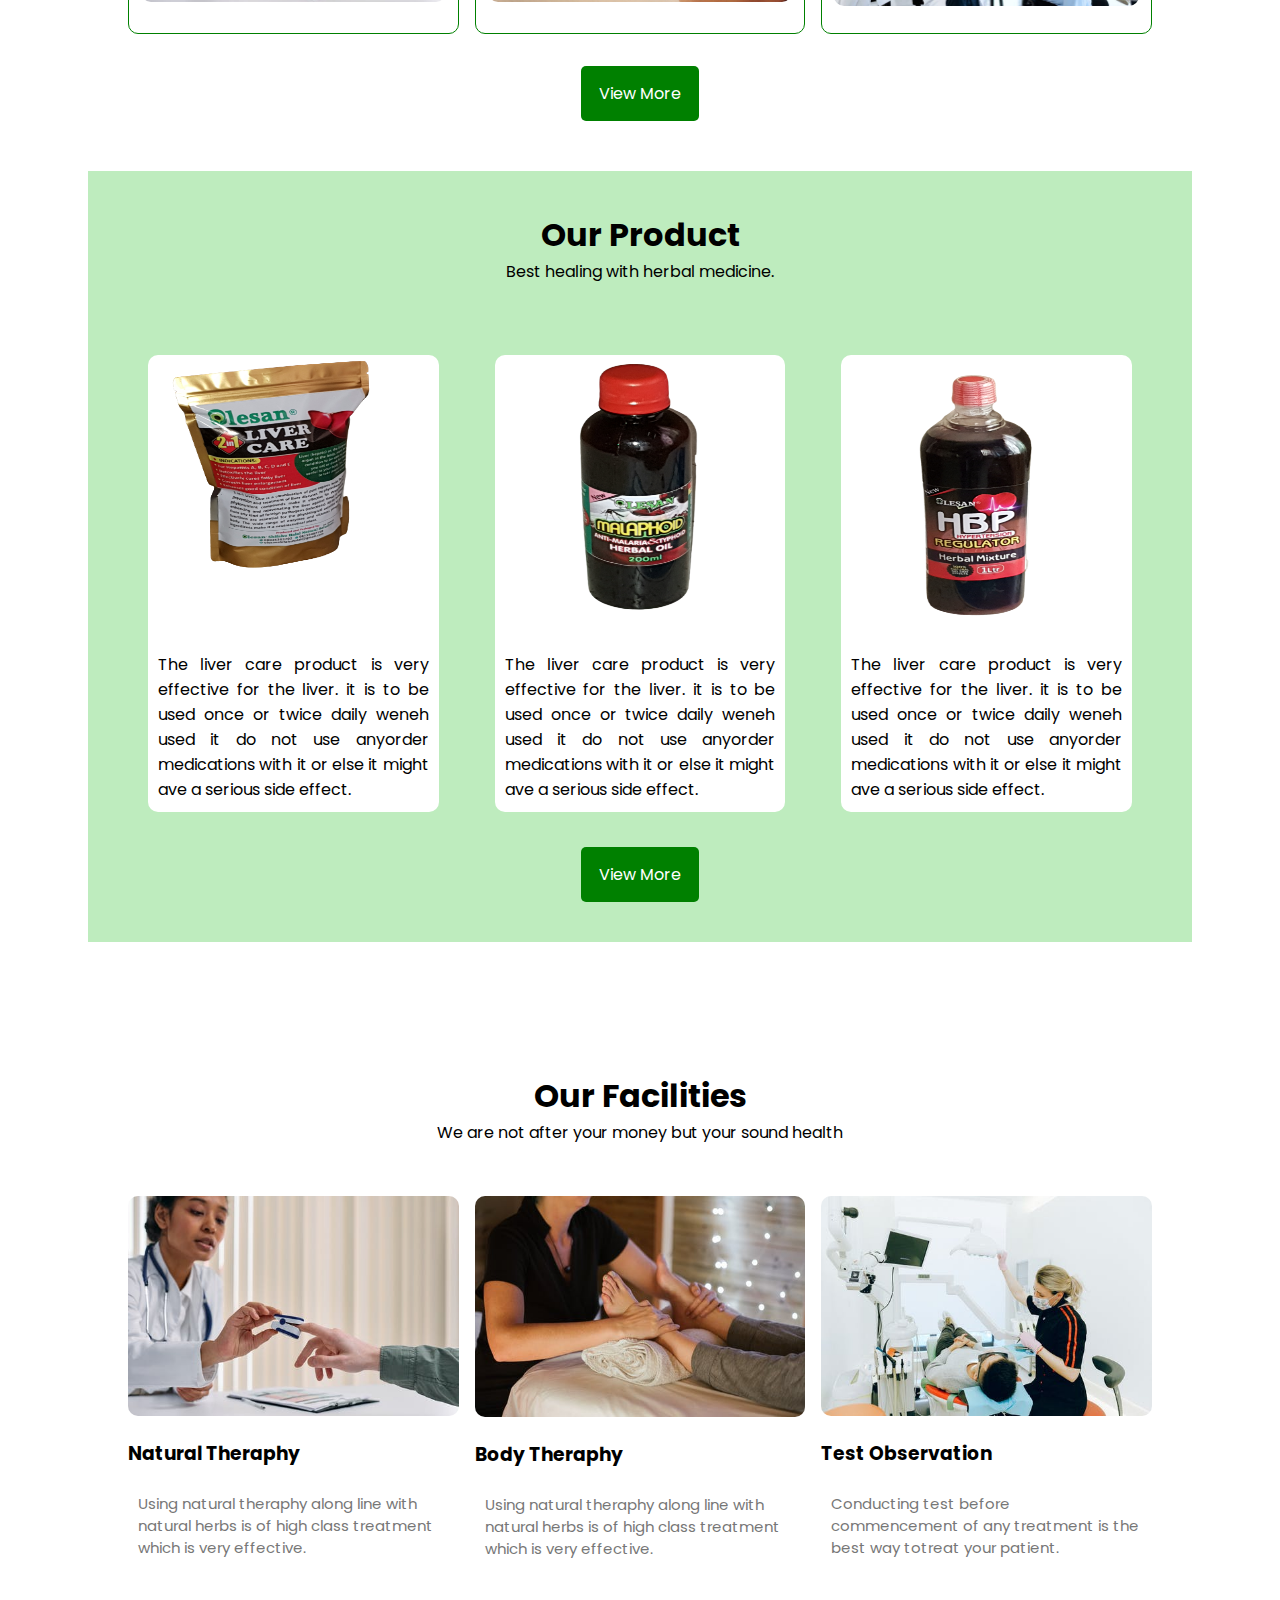
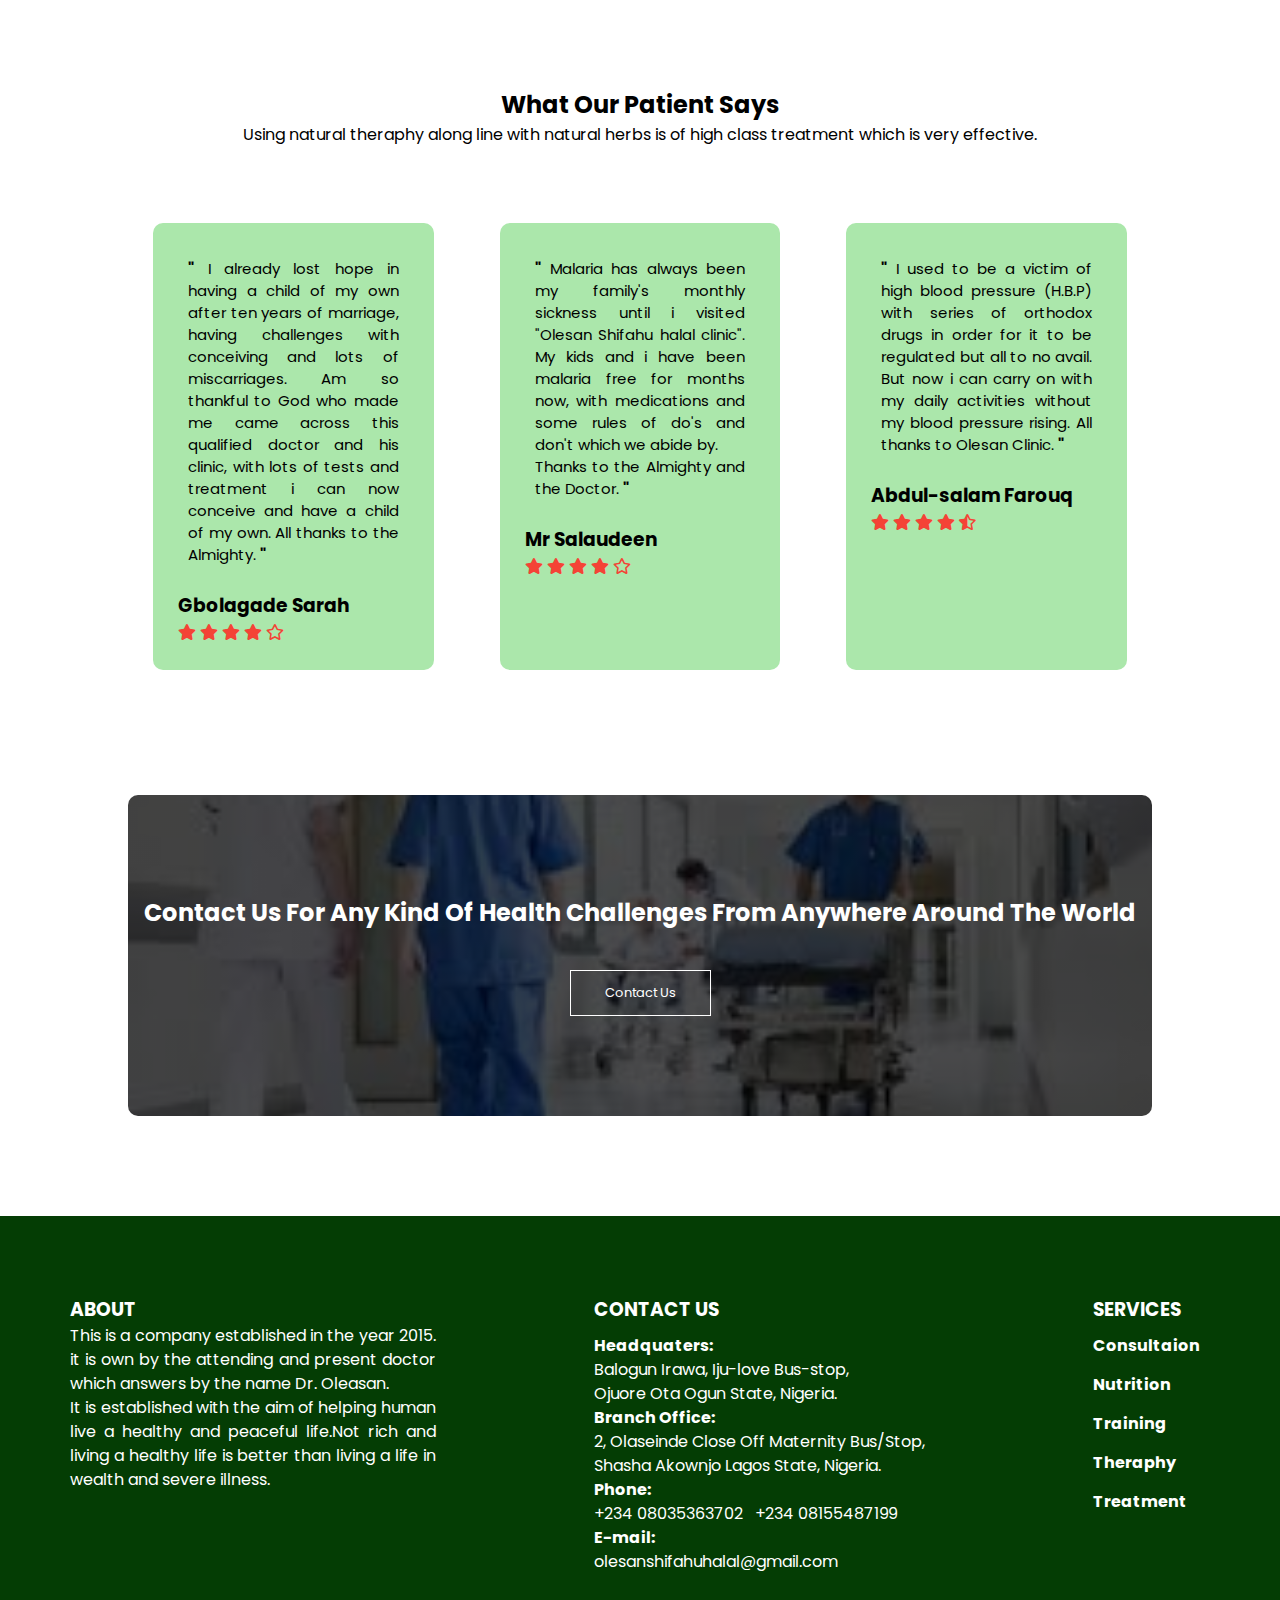
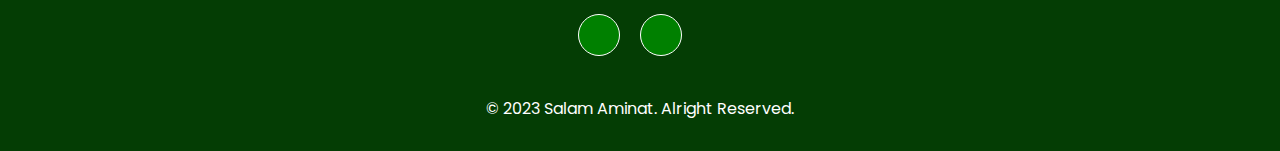
==== commit 3e431c0a: "changed the lorem text and some little styling." ====
--- a/index.html
+++ b/index.html
@@ -29,7 +29,7 @@
                     <li><a href="product.html">PRODUCTS</a></li>
                     <li><a href="contact.html">CONTACT</a></li>
                 </ul>
-                <i class="fas fa-bars" onclick="toggleMenu()"></i>
+                <i class="fas fa-bars real" onclick="toggleMenu()"></i>
 
             </div>
 
@@ -159,42 +159,41 @@
         <p>Using natural theraphy along line with natural herbs is of high class treatment which is very effective.</p>
         <div class="row">
             <div class="testimonial-col">
-                <img src="img/herbs4.jpeg">
+                <!-- <img src="img/herbs4.jpeg"> -->
+                <div>
+                        <p>
+                           <strong>"</strong> I already lost hope in having a child of my own after ten years of marriage, having challenges with conceiving and lots of miscarriages. Am so thankful to God who made me came across this qualified doctor and his clinic, with lots of tests and treatment i can now conceive and have a child of my own. All thanks to the Almighty. <strong>"</strong>
+                        </p>
+                    
+                    <h3>Gbolagade Sarah</h3>
+                    <i class="fas fa-star"></i>
+                    <i class="fas fa-star"></i>
+                    <i class="fas fa-star"></i>
+                    <i class="fas fa-star"></i>
+                    <i class="far fa-star"></i>
+                </div>
+            </div>
+            <div class="testimonial-col">
+                <!-- <img src="img/herbs18.jpeg"> -->
                 <div>
                     <p>
-                        Lorem ipsum dolor sit amet consectetur adipisicing elit.
-                        Vero ipsam earum ab quasi! Delectus mollitia numquam illum
-                        Possimus beatae aliquam quis soluta iste facilis!
+                        <strong>"</strong> Malaria has always been my family's monthly sickness until i visited "Olesan Shifahu halal clinic". My kids and i have been malaria free for months now, with medications and some rules of do's and don't which we abide by.<br>Thanks to the Almighty and the Doctor. <strong>"</strong>
                     </p>
-                    <h3>Gbolagade Mustapha</h3>
+                    <h3>Mr Salaudeen</h3>
+                    <i class="fas fa-star"></i>
                     <i class="fas fa-star"></i>
                     <i class="fas fa-star"></i>
                     <i class="fas fa-star"></i>
                     <i class="far fa-star"></i>
-                    <i class="far fa-star"></i>
                 </div>
             </div>
             <div class="testimonial-col">
-                <img src="img/herbs18.jpeg">
+                <!-- <img src="img/herbs2.jpeg"> -->
                 <div>
-                    <p>Lorem ipsum dolor sit amet consectetur adipisicing elit.
-                        Vero ipsam earum ab quasi! Delectus mollitia numquam illum
-                        Possimus beatae aliquam quis soluta iste facilis!</p>
-                    <h3>Abdullah Muhammad</h3>
-                    <i class="fas fa-star"></i>
-                    <i class="fas fa-star"></i>
-                    <i class="fas fa-star"></i>
-                    <i class="fas fa-star"></i>
-                    <i class="far fa-star"></i>
-                </div>
-            </div>
-            <div class="testimonial-col">
-                <img src="img/herbs2.jpeg">
-                <div>
-                    <p>Lorem ipsum dolor sit amet consectetur adipisicing elit.
-                        Vero ipsam earum ab quasi! Delectus mollitia numquam illum
-                        Possimus beatae aliquam quis soluta iste facilis!</p>
-                    <h3>Abdul-salam Malik</h3>
+                    <p>
+                        <strong>"</strong> I used to be a victim of high blood pressure (H.B.P) with series of orthodox drugs in order for it to be regulated but all to no avail. But now i can carry on with my daily activities without my blood pressure rising. All thanks to Olesan Clinic. <strong>"</strong>
+                    </p>
+                    <h3>Abdul-salam Farouq</h3>
                     <i class="fas fa-star"></i>
                     <i class="fas fa-star"></i>
                     <i class="fas fa-star"></i>
@@ -269,11 +268,11 @@
                     <div><i class="fa fa-facebook"></i></div>
                     <div><i class="fa fa-whatsapp"></i></div>
                 </div>
-                
+
                 <p>&#169 2023 Salam Aminat. Alright Reserved.</p>
             </div>
 
-        
+
 
 </body>
 
--- a/style.css
+++ b/style.css
@@ -17,6 +17,7 @@
     background-size: cover;
     position: relative;
 }
+
 
 nav {
     display: flex;
@@ -663,7 +664,7 @@
 
 .product-col img {
     width: 100%;
-    height: 300px;
+    height: 280px;
 
 
 }
@@ -777,10 +778,10 @@
 }
 
 .testimonial-col {
-    flex-basis: 31%;
+    /* flex-basis: 31%; */
     border-radius: 10px;
     margin-bottom: 5%;
-    text-align: left;
+    text-align: justify;
     /* background: #fff3f3; */
     background: rgb(171, 231, 171);
     padding-bottom: 5px;
@@ -788,7 +789,7 @@
 
 
     padding: 25px;
-    display: flex;
+    /* display: flex; */
     cursor: pointer;
     margin: 25px;
 }
@@ -941,6 +942,15 @@
     background: green;
     color: #fff;
 }
+i.fa-brands{
+    border: 1px solid;
+    margin-right: 20px;
+    padding: 12px;
+    border-radius: 50%;
+    background: green;
+    color: #fff;
+
+}
 
 /* @media(max-width:750px) {
     .cta h1{
@@ -1059,12 +1069,16 @@
         height: 70vh;
         background: green;
         position: absolute;
-        top: 60px;
+        top: 75px;
         right: 0;
         z-index: 2;
         display: none;
 
 
+    }
+    .real{
+        margin-top: 2rem;
+        margin-right: 5px;
     }
 
     .navlink ul li {
@@ -1124,19 +1138,25 @@
     .product {
         margin-bottom: 20px;
         margin-top: 8rem;
-        border: 1px solid red;
         width: 70%;
     }
 
     .product .row {
         display: grid;
-        grid-template-columns: repeat(1, 1fr);
-        grid-gap: 1rem;
+        grid-template-columns: repeat(2, 1fr);
+        grid-gap: 0.5px;
+        margin: 0;
+
+    }
+    .extra{
+        margin-top: 18rem;
+
 
     }
 
     .product-col img {
-        height: 200px;
+        height: 150px;
+        width: 100%;
     }
 
     /* facilities */
@@ -1286,6 +1306,9 @@
         margin-top: 3rem;
         margin-bottom: 2rem;
 
+    }
+    .rap{
+        margin-top: 5rem;
     }
 
     .serv h3 {
@@ -1368,8 +1391,9 @@
     }
 
     section .left {
-        margin-top: 0rem;
-    }
+        margin-top: 6rem;
+    }
+    
 
 
     .touch {
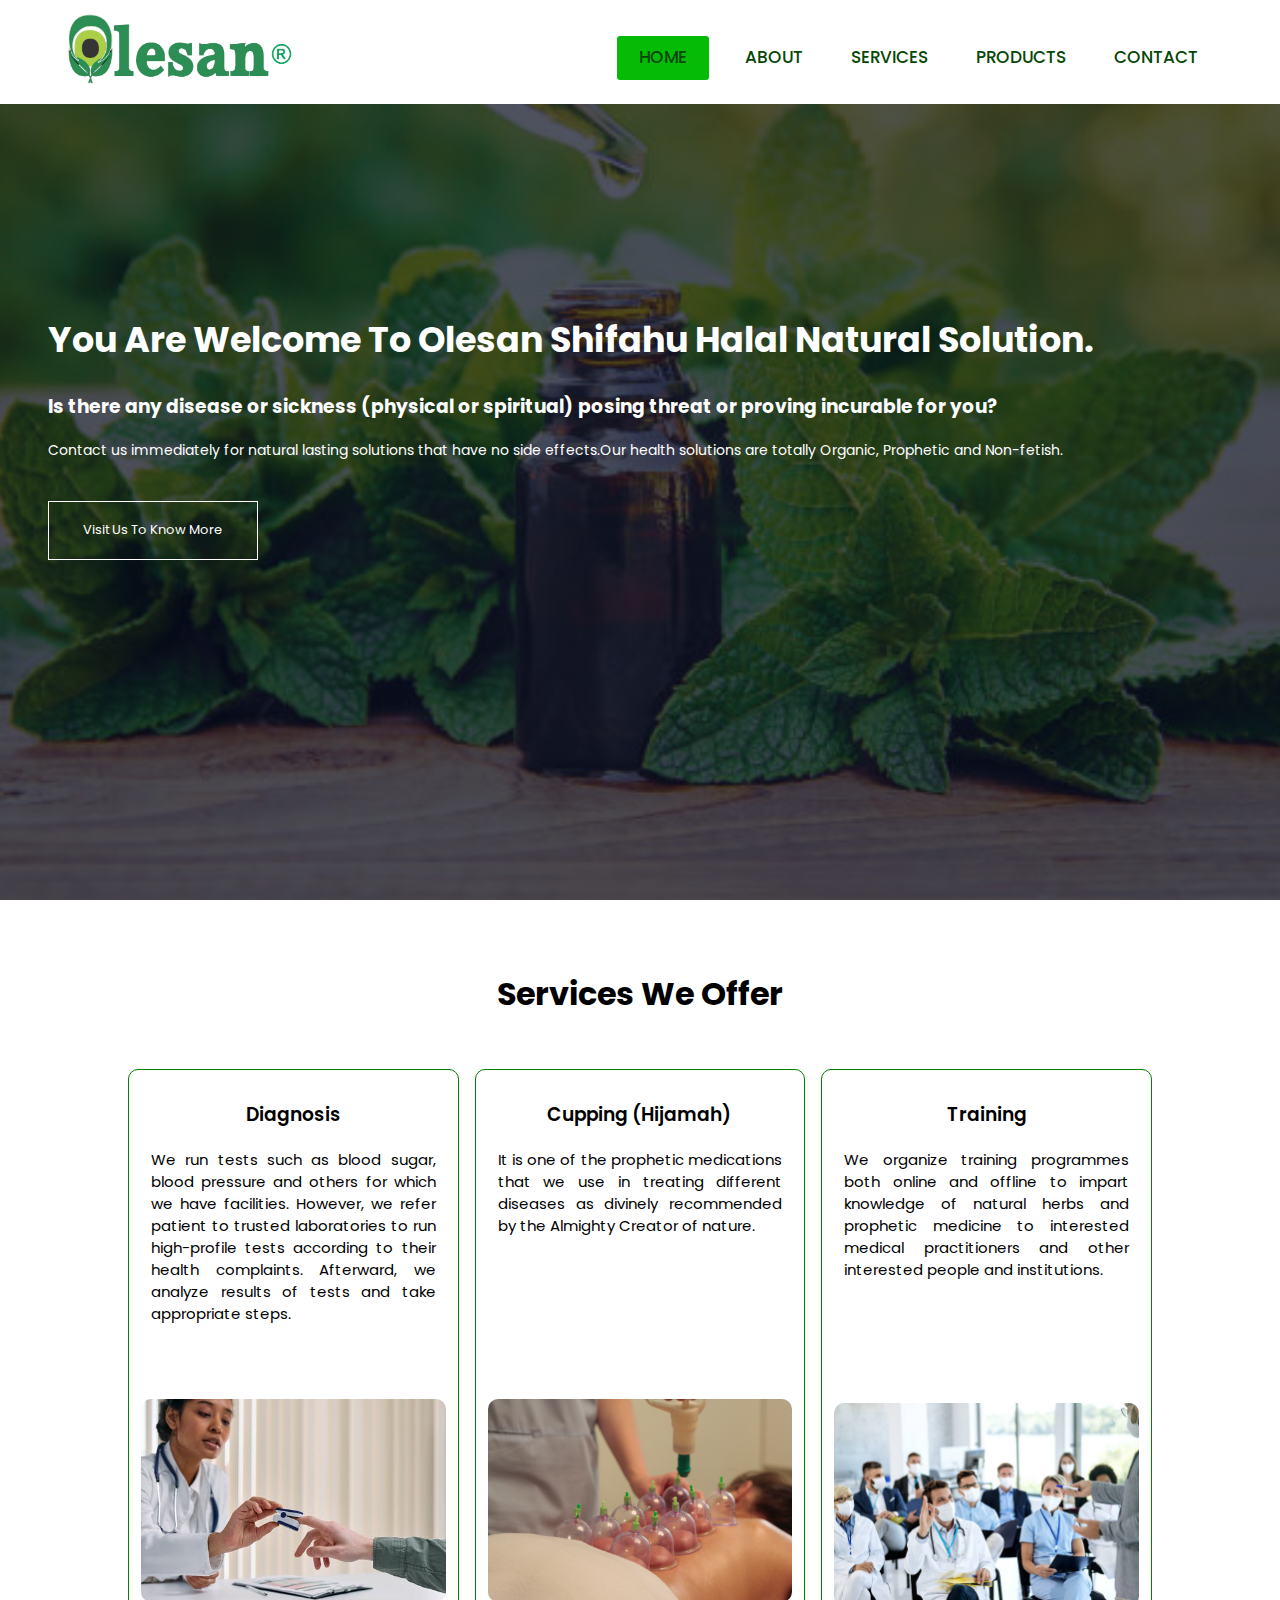
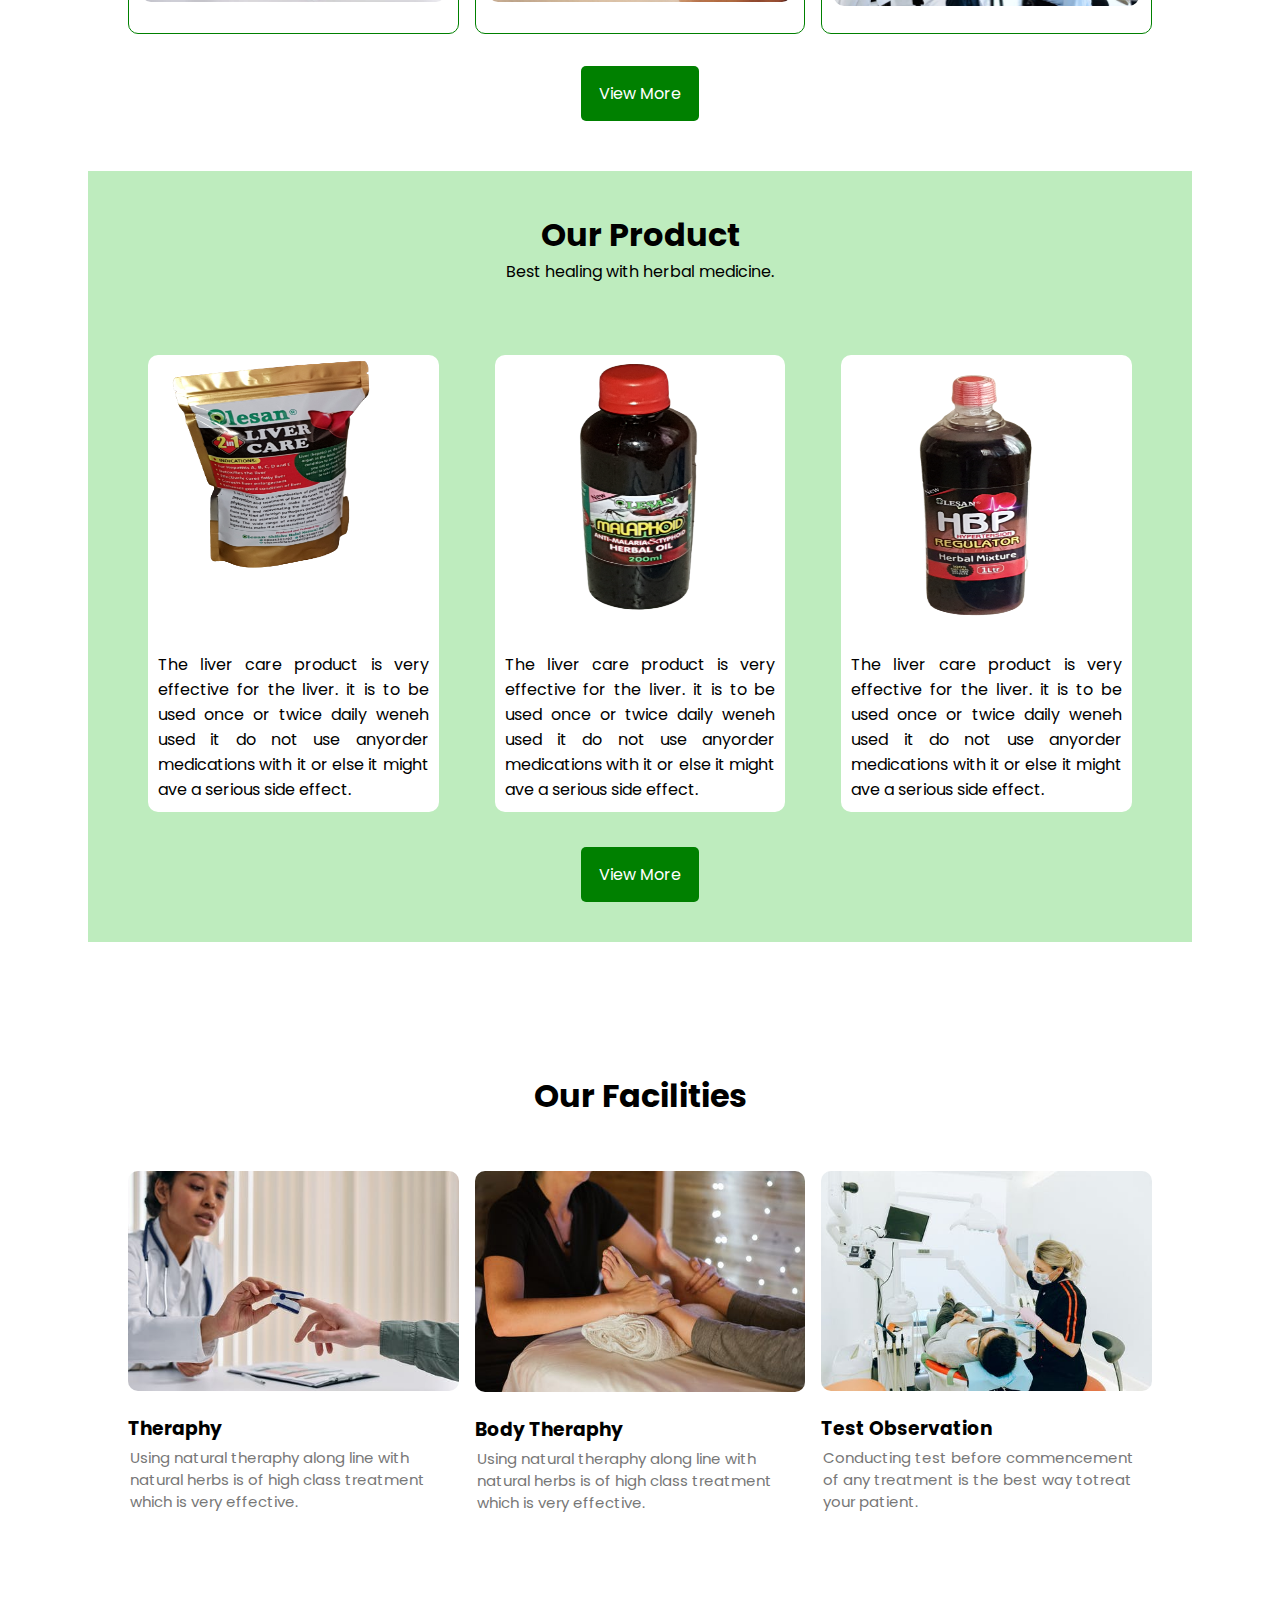
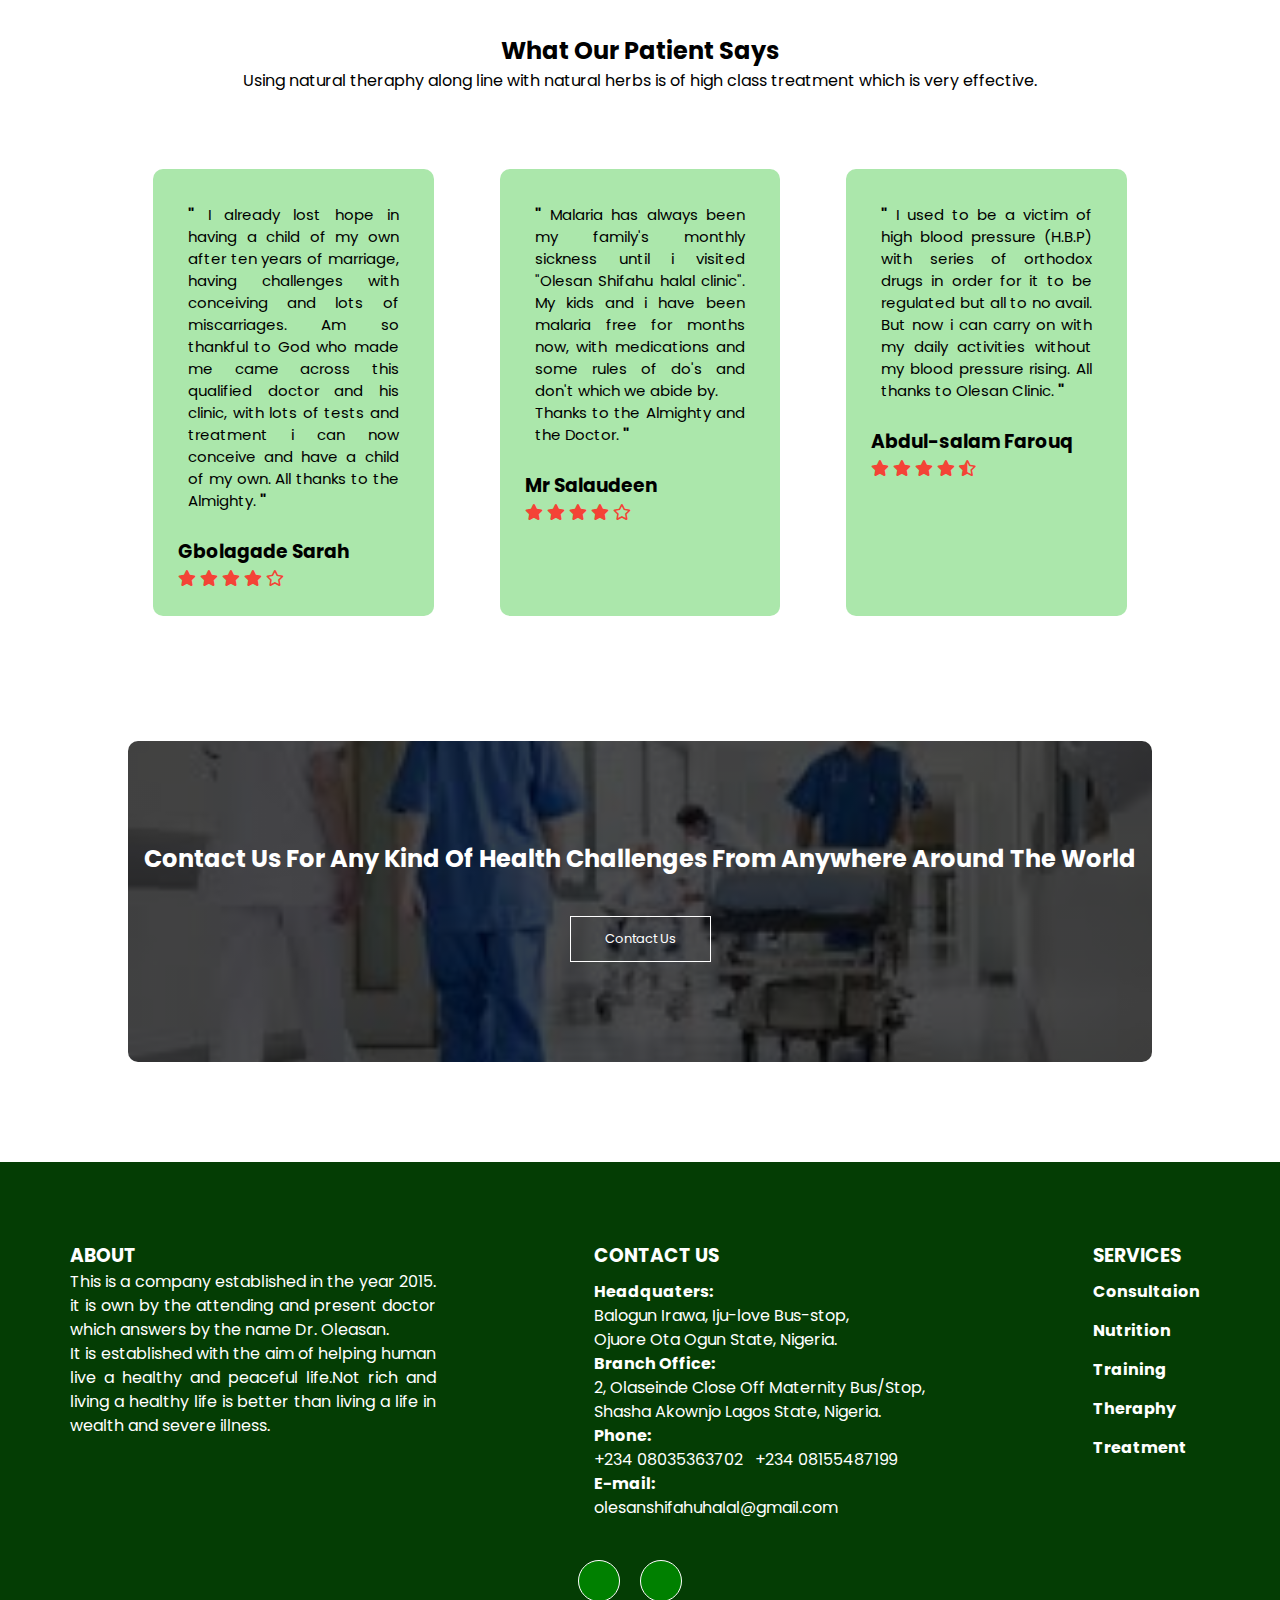
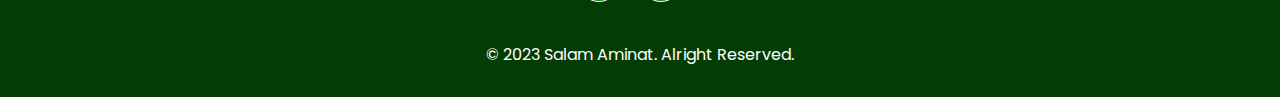
==== commit 5c683ece: "little changes." ====
--- a/index.html
+++ b/index.html
@@ -83,11 +83,11 @@
     <section class="product">
         <h1>Our Product</h1>
         <p>Best healing with herbal medicine.</p>
-        <div class="row">
-            <div class="product-col">
+        <div class="row" >
+            <div class="product-col" id="wide">
                 <img class="bg" src="img/Liver-care-removebg-preview.png">
                 <div class="layer">
-                    <h3>Liver Care </h3>
+                    <h4>Liver Care </h4>
                 </div>
                 <p class="pres">
                     The liver care product is very effective for the liver. it is to be used once or twice
@@ -95,20 +95,20 @@
                     effect.</p>
             </div>
 
-            <div class="product-col">
+            <div class="product-col" id="wide">
                 <img src="img/mlaphoid-removebg.png">
                 <div class="layer">
-                    <h3>Malaphoid Oil</h3>
+                    <h4>Malaphoid Oil</h4>
                 </div>
                 <p class="pres">
                     The liver care product is very effective for the liver. it is to be used once or twice daily weneh
                     used it do not use anyorder medications with it or else it might ave a serious side effect.
                 </p>
             </div>
-            <div class="product-col">
+            <div class="product-col" id="wide">
                 <img src="img/Hpb-removebg.png">
                 <div class="layer">
-                    <h3>High Blood pressure</h3>
+                    <h4>High Blood pressure</h4>
                 </div>
                 <p class="pres">
                     The liver care product is very effective for the liver. it is to be used once or twice daily weneh
@@ -124,12 +124,12 @@
     <!---Facilities---->
     <section class="facilities">
         <h1>Our Facilities</h1>
-        <p>We are not after your money but your sound health</p>
+        <!-- <p>We are not after your money but your sound health</p> -->
 
         <div class="row">
             <div class="facilities-col">
                 <img src="img/herbs21.jpeg">
-                <h3>Natural Theraphy</h3>
+                <h3>Theraphy</h3>
                 <p>Using natural theraphy along line with natural herbs is of high class treatment which is very
                     effective.</p>
 
--- a/style.css
+++ b/style.css
@@ -697,11 +697,11 @@
     background: rgba(226, 0, 0, 0.7);
 }
 
-.layer h3 {
+.layer h4 {
     width: 100%;
-    font-weight: 500;
+    /* font-weight: 500; */
     color: #fff;
-    font-size: 26px;
+    font-size: 18px;
     bottom: 0;
     left: 50%;
     transform: translateX(-50%);
@@ -711,7 +711,7 @@
 
 }
 
-.layer:hover h3 {
+.layer:hover h4 {
     bottom: 40%;
     opacity: 1;
 }
@@ -751,17 +751,16 @@
 }
 
 .facilities-col p {
-    padding: 0;
     color: #777;
     font-size: 15px;
     line-height: 22px;
-    padding: 10px;
+    padding: 2px;
 
 }
 
 .facilities-col h3 {
     margin-top: 16px;
-    margin-bottom: 15px;
+    margin-bottom: 2px;
     text-align: left;
 
 }
@@ -1143,15 +1142,33 @@
 
     .product .row {
         display: grid;
+        grid-template-columns: repeat(1, 1fr);
+        grid-gap: 0.5px;
+        margin: 0;
+        width: 100%;
+        padding: 0;
+
+    }
+    .product .full{
+        display: grid;
         grid-template-columns: repeat(2, 1fr);
         grid-gap: 0.5px;
         margin: 0;
 
-    }
+
+    }
+    
     .extra{
         margin-top: 18rem;
 
 
+    }
+    
+    .product-col{
+        padding: 10px;
+        width: 70%;
+        height: 85%;
+        margin-left: 30px;
     }
 
     .product-col img {
@@ -1163,7 +1180,7 @@
     .facilities .row {
         display: grid;
         grid-template-columns: repeat(2, 1fr);
-        grid-gap: 1rem;
+        grid-gap: 2rem;
     }
 
     .facilities-col h3 {
@@ -1618,6 +1635,7 @@
         grid-gap: 1rem;
 
     }
+    
 
     .product-col img {
         height: 200px;
